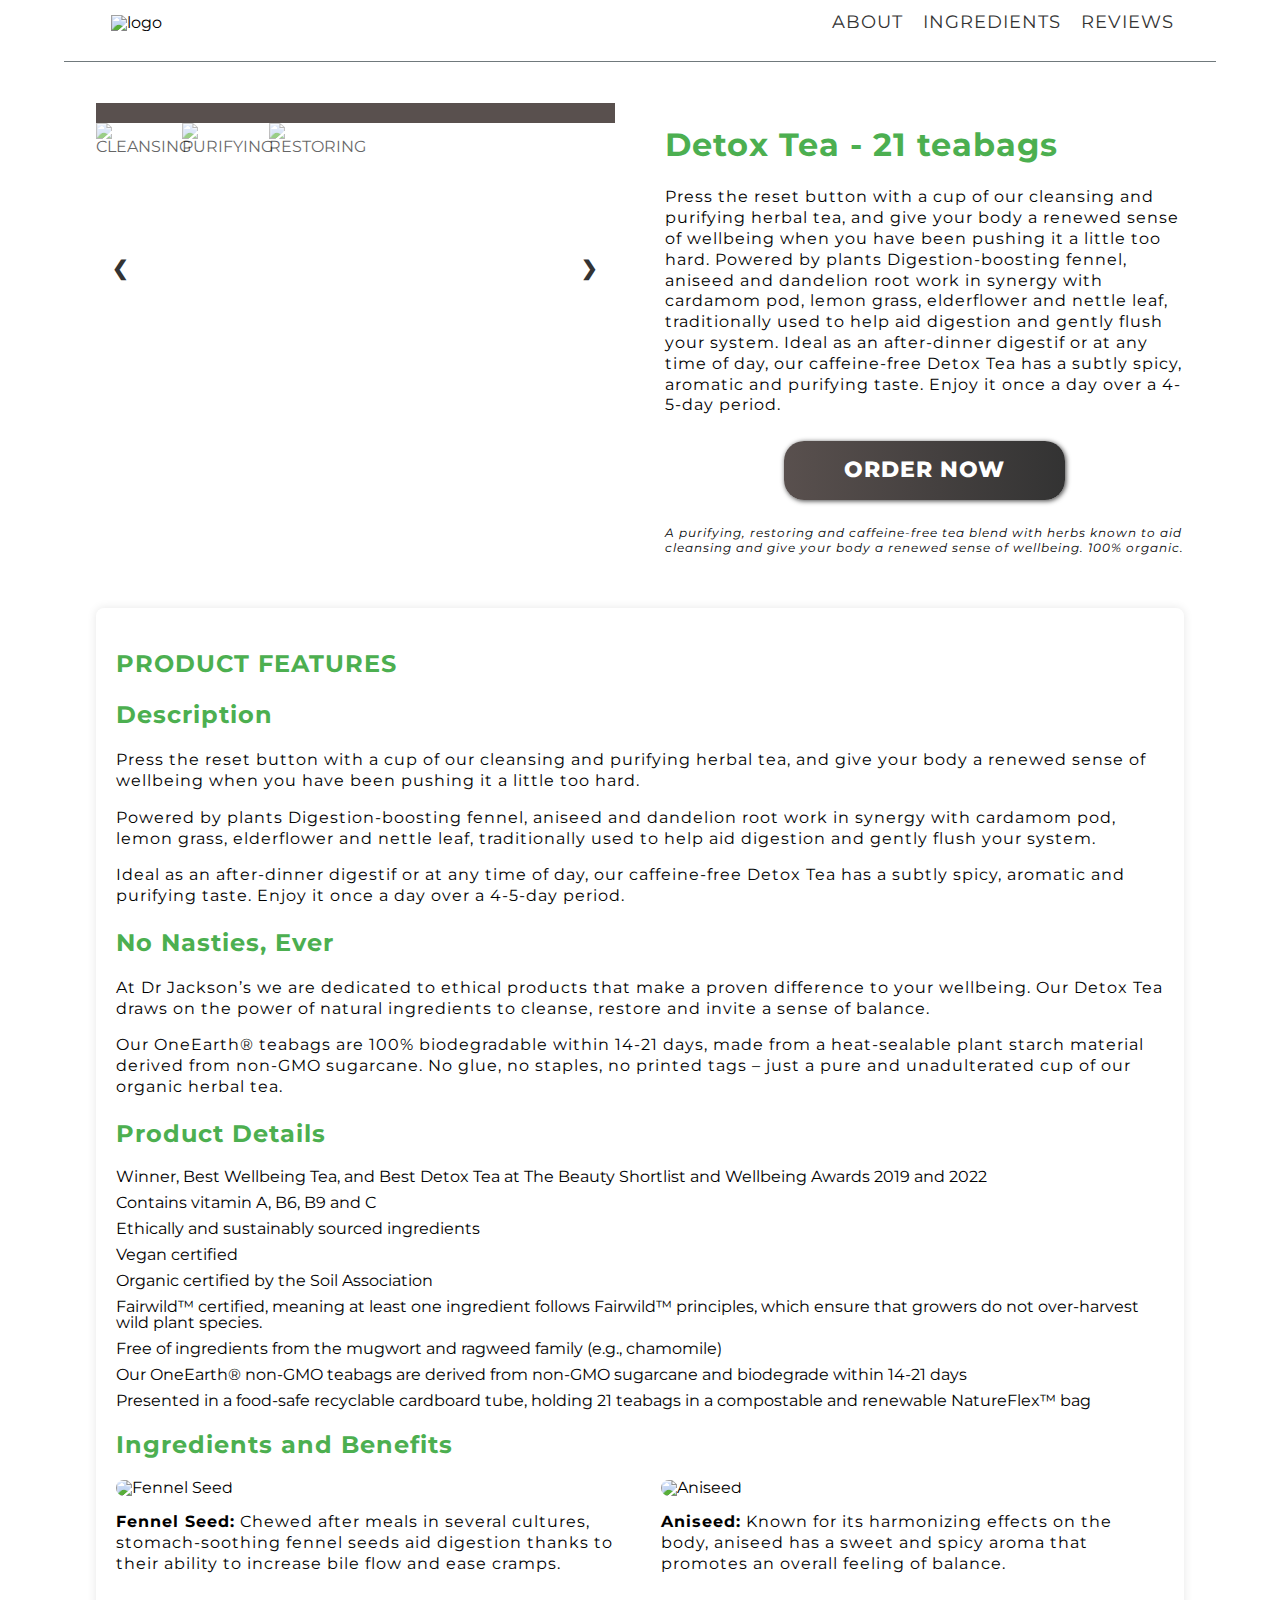
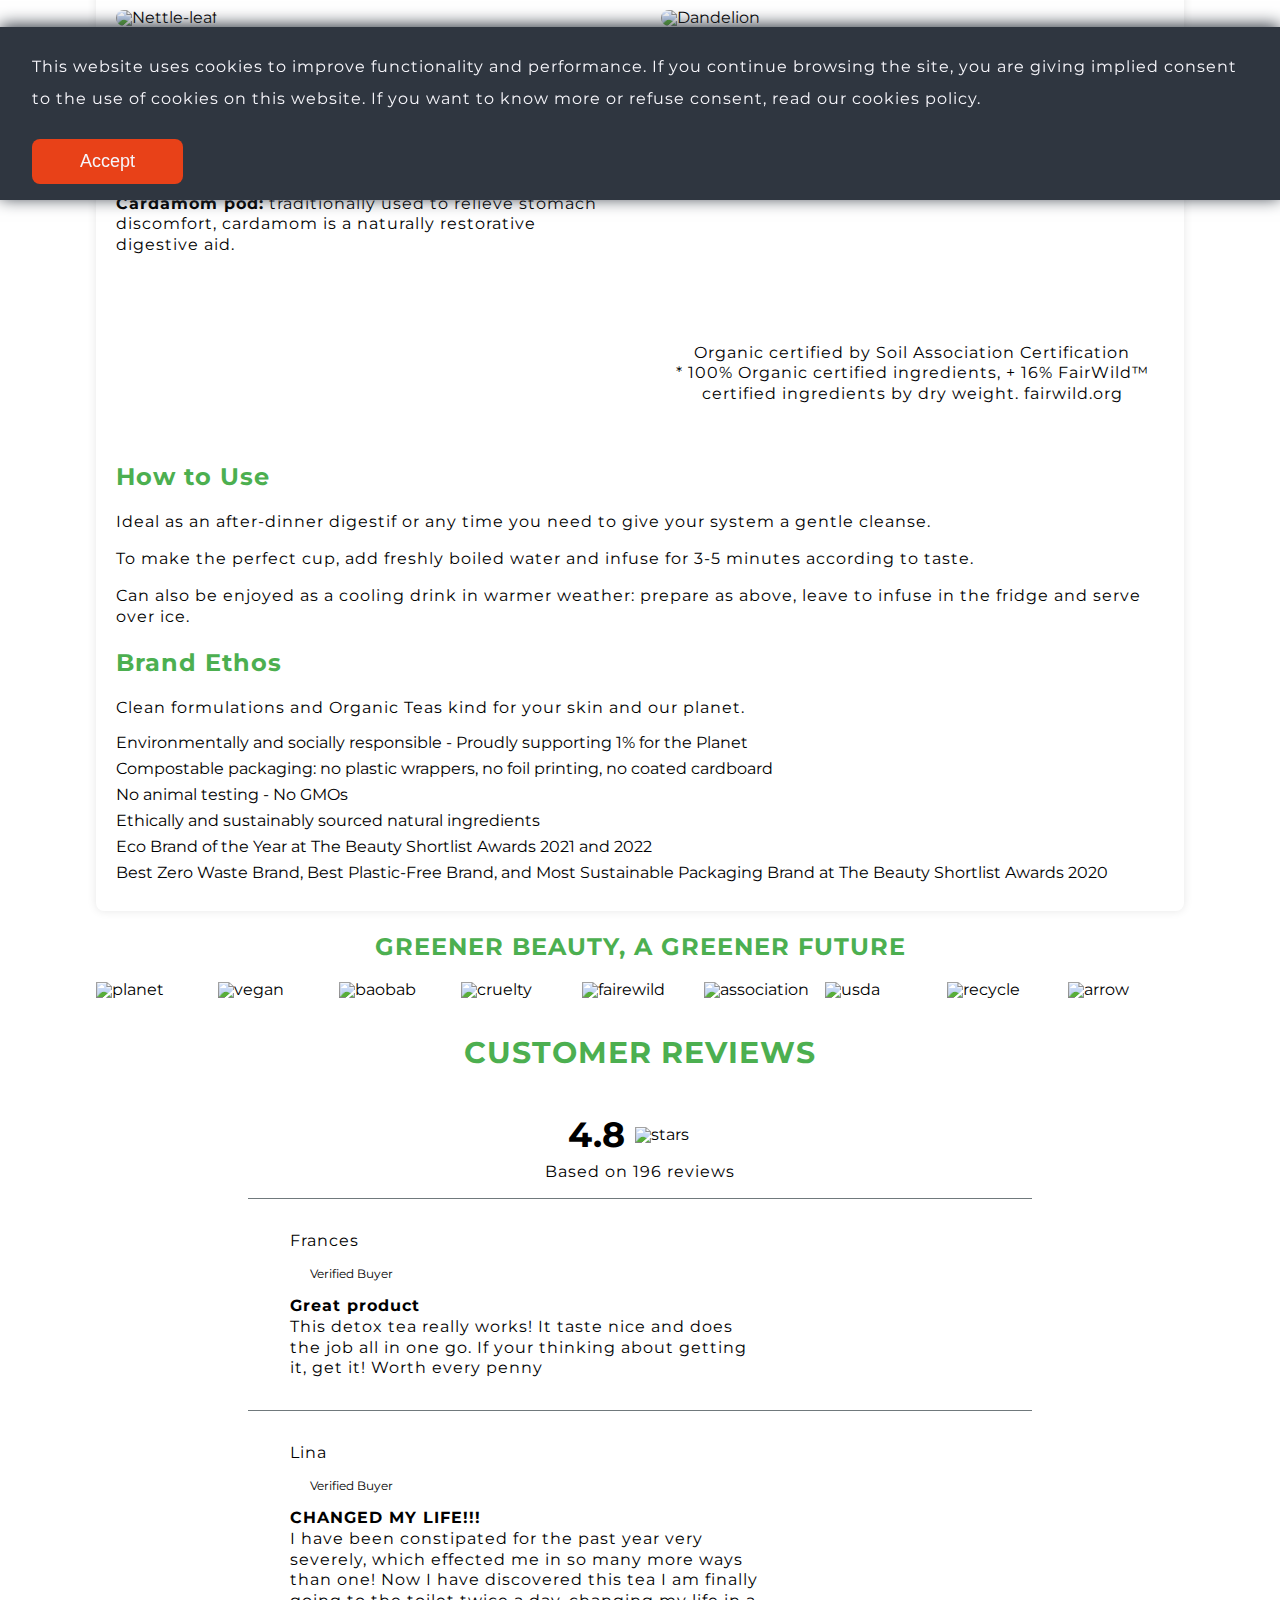
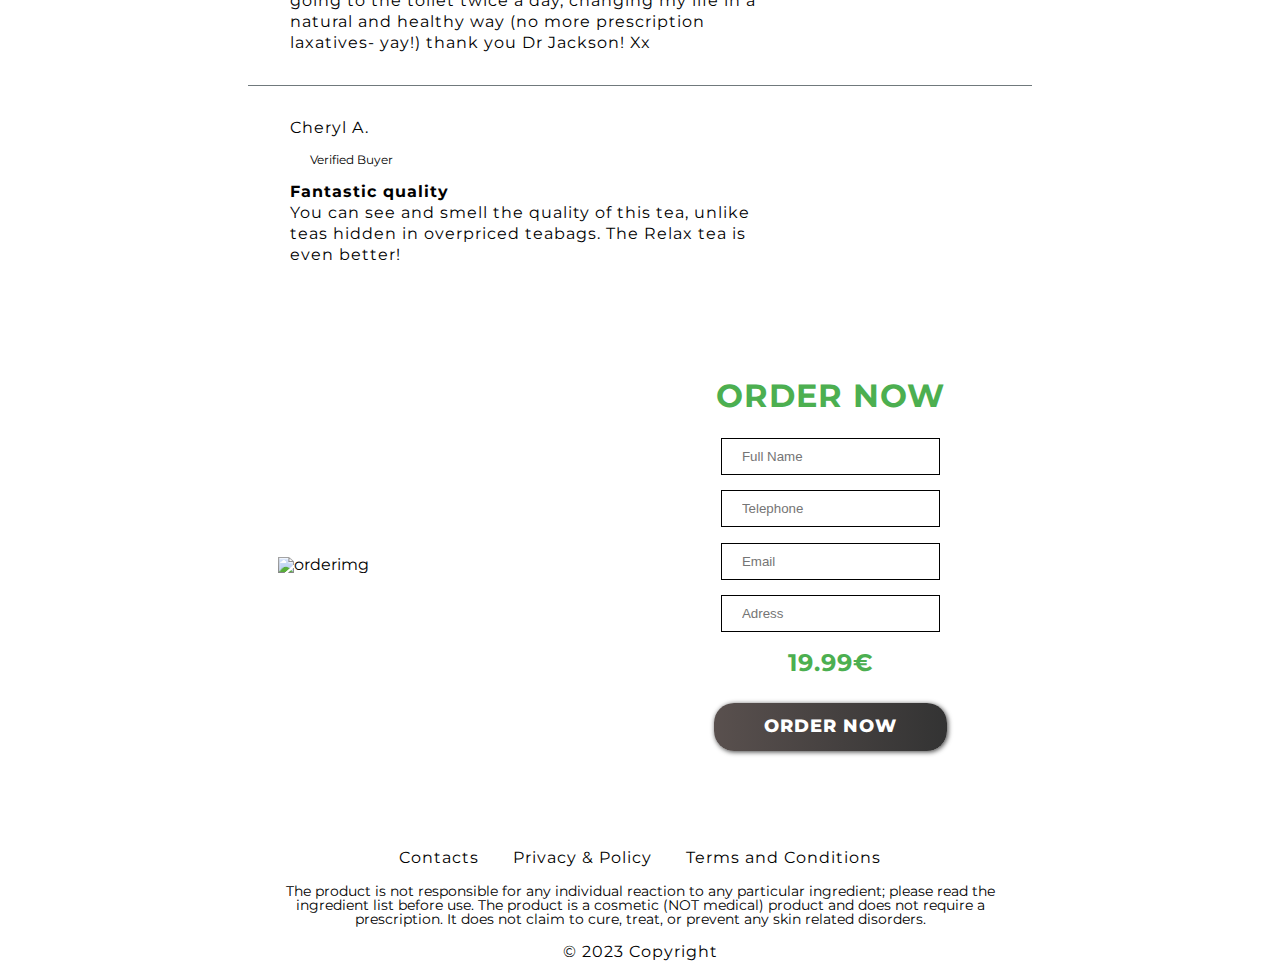
==== index.html @ a3a7d390 "Detox Tea - DR Jackson cover" ====
<!DOCTYPE html>
<html lang="en">

<head>
    <meta charset="UTF-8">
    <meta http-equiv="X-UA-Compatible" content="IE=edge">
    <meta name="viewport" content="width=device-width, initial-scale=1.0">
    <meta name="description" content="Detox Tea - 21 teabags">
    <meta name="keywords" content="weight loss,
    lose belly fat,
    burn belly fat,
    burn belly fat woman,
    lose weight fast,
    lose weight quickly,
    lose weight fast,
    how to lose weight fast,
    lose weight quickly">
    <title>Detox Tea</title>
    <link rel="stylesheet" href="./css/reset.css">
    <link rel="stylesheet" href="./css/cookies.css">
    <link rel="stylesheet" href="./css/style.css">
    <!-- metrica!!!!!!! -->



</head>

<body>
    <div class="cookie-container">

        <p>This website uses cookies to improve functionality and performance. If you continue browsing the site, you
            are giving implied consent to the use of cookies on this website. If you want to know more or refuse
            consent, read our <a href="https://lesthe.com/covers-storage/cover/additional-links/EN/privacy-policy.html"
                target="_blank">cookies policy</a>.
        </p>
        <button class="cookie-btn">Accept</button>

    </div>

    <header>
        <div class="header-row">
            <div class="logo">
                <img src="./css/logo.avif" alt="logo">
            </div>
            <ul>
                <li><a href="index.html#product-features">About</a></li>
                <li><a href="index.html#benefits">Ingredients</a></li>
                <li><a href="index.html#testimonials">Reviews</a></li>
            </ul>
        </div>
        <hr>
    </header>


    <section class="container">
        <div class="hero">
            <div class="hero-container">

                <!-- Full-width images with number text -->
                <div class="mySlides">
                    <div class="numbertext">1 / 3</div>
                    <img src="./css/Detox.webp" style="width:100%">
                </div>

                <div class="mySlides">
                    <div class="numbertext">2 / 3</div>
                    <img src="./css/Detox1.webp" style="width:100%">
                </div>

                <div class="mySlides">
                    <div class="numbertext">3 / 3</div>
                    <img src="./css/Detox-Tea.webp" style="width:100%">
                </div>

                <!-- Next and previous buttons -->
                <a class="prev" onclick="plusSlides(-1)">&#10094;</a>
                <a class="next" onclick="plusSlides(1)">&#10095;</a>

                <!-- Image text -->
                <div class="caption-container">
                    <p id="caption"></p>
                </div>

                <!-- Thumbnail images -->
                <div class="row">
                    <div class="column">
                        <img class="demo cursor" src="./css/Detox.webp"
                            style="width:100%" onclick="currentSlide(1)" alt="CLEANSING">
                    </div>
                    <div class="column">
                        <img class="demo cursor" src="./css/Detox1.webp"
                            style="width:100%" onclick="currentSlide(2)" alt="PURIFYING">
                    </div>
                    <div class="column">
                        <img class="demo cursor" src="./css/Detox-Tea.webp"
                            style="width:100%" onclick="currentSlide(3)" alt="RESTORING">
                    </div>
                </div>
            </div>

            <div class="hero-text">
                <h1>Detox Tea - 21 teabags
                </h1>
                <p>Press the reset button with a cup of our cleansing and purifying herbal tea, and give your body a
                    renewed sense of wellbeing when you have been pushing it a little too hard. Powered by plants
                    Digestion-boosting fennel, aniseed and dandelion root work in synergy with cardamom pod, lemon
                    grass, elderflower and nettle leaf, traditionally used to help aid digestion and gently flush your
                    system. Ideal as an after-dinner digestif or at any time of day, our caffeine-free Detox Tea has a
                    subtly spicy, aromatic and purifying taste. Enjoy it once a day over a 4-5-day period.
                </p>
                <div class="order-btn">
                    <a href="index.html#order">
                        <i class="fas fa-shopping-cart"></i> ORDER NOW
                    </a>
                </div>
                <p style="font-size: 12px; font-style: italic;">A purifying, restoring and caffeine-free tea blend with
                    herbs known to aid cleansing and give your
                    body a renewed sense of wellbeing. 100% organic.</p>
            </div>
        </div>

        <div class="product-features" id="product-features">
            <h2>PRODUCT FEATURES</h2>

            <div class="description">
                <h2>Description</h2>
                <p>Press the reset button with a cup of our cleansing and purifying herbal tea, and give your body a
                    renewed sense of wellbeing when you have been pushing it a little too hard.</p>
                <p>Powered by plants Digestion-boosting fennel, aniseed and dandelion root work in synergy with cardamom
                    pod, lemon grass, elderflower and nettle leaf, traditionally used to help aid digestion and gently
                    flush your system.</p>
                <p>Ideal as an after-dinner digestif or at any time of day, our caffeine-free Detox Tea has a subtly
                    spicy, aromatic and purifying taste. Enjoy it once a day over a 4-5-day period.</p>

                <h2>No Nasties, Ever</h2>
                <p>At Dr Jackson’s we are dedicated to ethical products that make a proven difference to your wellbeing.
                    Our Detox Tea draws on the power of natural ingredients to cleanse, restore and invite a sense of
                    balance.</p>
                <p>Our OneEarth® teabags are 100% biodegradable within 14-21 days, made from a heat-sealable plant
                    starch material derived from non-GMO sugarcane. No glue, no staples, no printed tags – just a pure
                    and unadulterated cup of our organic herbal tea.</p>
            </div>

            <div class="details">
                <h2>Product Details</h2>
                <ul>
                    <li>Winner, Best Wellbeing Tea, and Best Detox Tea at The Beauty Shortlist and Wellbeing Awards 2019
                        and 2022</li>
                    <li>Contains vitamin A, B6, B9 and C</li>
                    <li>Ethically and sustainably sourced ingredients</li>
                    <li>Vegan certified</li>
                    <li>Organic certified by the Soil Association</li>
                    <li>Fairwild™ certified, meaning at least one ingredient follows Fairwild™ principles, which ensure
                        that growers do not over-harvest wild plant species.</li>
                    <li>Free of ingredients from the mugwort and ragweed family (e.g., chamomile)</li>
                    <li>Our OneEarth® non-GMO teabags are derived from non-GMO sugarcane and biodegrade within 14-21
                        days</li>
                    <li>Presented in a food-safe recyclable cardboard tube, holding 21 teabags in a compostable and
                        renewable NatureFlex™ bag</li>
                </ul>
            </div>

            <div class="benefits" id="benefits">
                <h2>Ingredients and Benefits</h2>
                <div class="ingredients">
                    <div class="ingredient">
                        <img src="./css/fennel.cms" alt="Fennel Seed">
                        <p><b>Fennel Seed:</b> Chewed after meals in several cultures, stomach-soothing fennel seeds aid
                            digestion thanks to their ability to increase bile flow and ease cramps.</p>
                    </div>
                    <div class="ingredient">
                        <img src="./css/aniseed.jpg" alt="Aniseed"
                            class="aniseed">
                        <p><b>Aniseed:</b> Known for its harmonizing effects on the body, aniseed has a sweet and spicy
                            aroma
                            that promotes an overall feeling of balance.</p>
                    </div>

                    <div class="ingredient">
                        <img src="./css/nettle.jpeg" alt="Nettle-leaf">
                        <p><b>Nettle leaf:</b> often used to fight inflammation and reduce pain, nettle leaf is a
                            natural
                            diuretic that helps improve digestion.</p>
                    </div>
                    <div class="ingredient">
                        <img src="./css/dendelion.avif" alt="Dandelion">
                        <p><b>Dandelion root:</b> a traditional remedy for stomach and liver conditions,
                            anti-inflammatory
                            dandelion root helps to reduce stress on the liver, supports kidney function, and can also
                            relieve mild constipation.</p>
                    </div>

                    <div class="ingredient">
                        <img src="./css/cardamom.webp" alt="Cardamom">
                        <p><b>Cardamom pod:</b> traditionally used to relieve stomach discomfort, cardamom is a
                            naturally
                            restorative digestive aid.</p>
                    </div>

                    <div class="ingredient">
                        <p class="ingredient-text">Organic certified by Soil Association Certification
                            <br> * 100% Organic certified ingredients, + 16% FairWild™ certified ingredients by dry
                            weight. fairwild.org</p>
                    </div>
                </div>
            </div>

            <div class="how-to-use">
                <h2>How to Use</h2>
                <p>Ideal as an after-dinner digestif or any time you need to give your system a gentle cleanse.</p>
                <p>To make the perfect cup, add freshly boiled water and infuse for 3-5 minutes according to taste.</p>
                <p>Can also be enjoyed as a cooling drink in warmer weather: prepare as above, leave to infuse in the
                    fridge and serve over ice.</p>

                <h2>Brand Ethos</h2>
                <p>Clean formulations and Organic Teas kind for your skin and our planet.</p>
                <ul>
                    <li>Environmentally and socially responsible - Proudly supporting 1% for the Planet</li>
                    <li>Compostable packaging: no plastic wrappers, no foil printing, no coated cardboard</li>
                    <li>No animal testing - No GMOs</li>
                    <li>Ethically and sustainably sourced natural ingredients</li>
                    <li>Eco Brand of the Year at The Beauty Shortlist Awards 2021 and 2022</li>
                    <li>Best Zero Waste Brand, Best Plastic-Free Brand, and Most Sustainable Packaging Brand at The
                        Beauty Shortlist Awards 2020</li>
                </ul>
            </div>

        </div>


        <div class="future-container">
            <h2>GREENER BEAUTY, A GREENER FUTURE</h2>
            <div class="future-container-img">
                <img src="./css/1_for_the_planet_180x.avif" alt="planet">
                <img src="./css/vegan_180x.avif" alt="vegan">
                <img src="./css/baobab-foundation-icon_180x.avif"
                    alt="baobab">
                <img src="./css/cruelty_free_180x.avif" alt="cruelty">
                <img src="./css/fairewild-cion_180x.avif" alt="fairewild">
                <img src="./css/soil_association_180x.avif" alt="association">
                <img src="./css/usda_organic_180x.avif" alt="usda">
                <img src="./css/recycle_180x.webp" alt="recycle">
                <img src="./css/arrow_logo_180x.avif" alt="arrow">
            </div>
        </div>



        <div id="testimonials" class="testimonials">
            <h1>CUSTOMER REVIEWS </h1>
            <div class="testimonials-reviews">
                <span>4.8</span>
                <img src="https://lesthe.com/cdn/uthin/covers_assets/w2312-s-1-yogi-tea/images/STARS.webp" alt="stars">
            </div>
            <p class="based"> Based on 196 reviews</p>

            <div class="review">
                <hr>
                <div class="author">
                    <img src="./css/cover_4.png" alt="">
                    <div class="customers_review_grid">
                        <div>
                            <p class="name">Frances</p>
                            <span class="verified"><img
                                    src="https://lesthe.com/cdn/uthin/covers_assets/w2312-s-1-yogi-tea/images/verified.svg"
                                    alt="">Verified Buyer</span>
                        </div>

                        <div class="review_content">

                            <p><b>Great product
                                </b>
                                <br>
                                This detox tea really works! It taste nice and does the job all in one go. If your
                                thinking about getting it, get it! Worth every penny
                            </p>
                        </div>
                    </div>
                </div>
            </div>

            <div class="review">
                <hr>
                <div class="author">
                    <img src="./css/cover_2.png" alt="">
                    <div class="customers_review_grid">
                        <div>
                            <p class="name">Lina</p>
                            <span class="verified"><img
                                    src="https://lesthe.com/cdn/uthin/covers_assets/w2312-s-1-yogi-tea/images/verified.svg"
                                    alt="">
                                Verified Buyer</span>
                        </div>

                        <div class="review_content">
                            <p><b>CHANGED MY LIFE!!!
                                </b> <br>I have been constipated for the past year very severely, which effected me in
                                so many more ways than one! Now I have discovered this tea I am finally going to the
                                toilet twice a day, changing my life in a natural and healthy way (no more prescription
                                laxatives- yay!) thank you Dr Jackson! Xx
                            </p>
                        </div>
                    </div>
                </div>
            </div>

            <div class="review">
                <hr>
                <div class="author">
                    <img src="./css/cover_3.png" alt="">
                    <div class="customers_review_grid">
                        <div>
                            <p class="name">Cheryl A.</p>
                            <span class="verified"><img
                                    src="https://lesthe.com/cdn/uthin/covers_assets/w2312-s-1-yogi-tea/images/verified.svg"
                                    alt="">
                                Verified Buyer</span>
                        </div>
                        <div class="review_content">
                            <p><b>Fantastic quality

                                </b>
                                <br>
                                You can see and smell the quality of this tea, unlike teas hidden in overpriced teabags.
                                The Relax tea is even better!

                            </p>
                        </div>
                    </div>
                </div>
            </div>
        </div>

        <div class="order" id="order">
            <div class="forma">
                <div class="img-order">
                    <img src="./css/Detox.webp" alt="orderimg" />
                </div>
                <form action="./additional-links/thank-you.php">
                    <h1>ORDER NOW</h1>

                    <div class="pole">
                        <input type="text" placeholder="Full Name" required />
                    </div>
                    <div class="pole">
                        <input type="number" placeholder="Telephone" required />
                    </div>
                    <div class="pole">
                        <input type="email" placeholder="Email" required />
                    </div>
                    <div class="pole">
                        <input type="text" placeholder="Adress" required />
                    </div>
                    <div class="price">
                        <h2>19.99€</h2>

                        <div class="order-btn">
                            <a href="index.html#order">ORDER NOW</a>
                        </div>
                    </div>
                </form>
            </div>
        </div>


        <footer>
            <div class="links">
                <a href="./additional-links/contacts.html">Contacts</a>
                <a href="https://lesthe.com/covers-storage/cover/additional-links/EN/privacy-policy.html">Privacy &
                    Policy</a>
                <a href="https://lesthe.com/covers-storage/cover/additional-links/EN/terms.html">Terms and
                    Conditions</a>
            </div>

            <p class="disclaimer">
                The product is not responsible for any individual reaction to any particular ingredient; please read
                the
                ingredient list before use. The product is a cosmetic (NOT medical) product and does not require a
                prescription. It does not claim to cure, treat, or prevent any skin related disorders.</p>

            <p>© 2023 Copyright</p>
        </footer>
    </section>

    <script src="./css/cookies.js"></script>
    <script src="./css/slideshow.js"></script>
    <script src='/cdn/js/fa_events.js'></script>
    <script>
        fa_get_data('PageViewCover');
    </script>

</body>

</html>
---- css/cookies.css ----
.cookie-container p {
    margin: 24px 0;
    line-height: 2;
  }
  
  .cookie-container .wrapper {
    padding: 32px;
  }
  
  .cookie-container {
    position: fixed;
    bottom: -100%;
    left: 0;
    right: 0;
    background: #2f3640;
    color: #f6f5fa;
    padding: 0 32px;
    box-shadow: 0 -2px 16px #2f3640;
  
    transition: 400ms;
  }
  
  .cookie-container.active {
    bottom: 0;
  }
  
  .cookie-container a {
    color: #f6f5fa;
  }
  
  /* .cookie-container p {
      text-align: center;
  } */
  
  .cookie-btn {
    background: #e84118;
    border: 0;
    color: #f6f5fa;
    padding: 12px 48px;
    /* margin: 0 500px; */
    font-size: 18px;
    margin-bottom: 16px;
    border-radius: 8px;
    cursor: pointer;
  }
---- css/style.css ----
@import url('https://fonts.googleapis.com/css2?family=Montserrat:ital,wght@0,100;0,200;0,300;0,400;0,500;0,600;0,700;0,800;0,900;1,100;1,200;1,300;1,400;1,500;1,600;1,700;1,800;1,900&display=swap');

html {
    scroll-behavior: smooth;
}

body {
    font-family: 'Montserrat', sans-serif;

}

img {
    width: 100%;
}

p,
h1,
h2,
h3,
a {
    line-height: 1.3;
    letter-spacing: 1px;
}


.container {
    width: 65%;
    margin: auto;
}


header {
    background-color: #fff;
}

header ul li a {
    color: #333;
    text-transform: uppercase;
}

.header-row {
    display: flex;
    width: 75%;
    margin: auto;
    flex-direction: row;
    justify-content: space-between;
}

header ul {
    display: flex;
    flex-direction: row;
    align-items: center;
    justify-content: space-around;
}

header ul li {
    margin: 10px;
    font-size: 18px;
}

div.logo {
    margin: 15px;
    width: 20%;
}

/* Hero */

.hero {
    display: grid;
    grid-template-columns: 1fr 1fr;
    gap: 50px;
    margin: 40px auto;
}

.hero-container {
    position: relative;
}

/* Hide the images by default */
.mySlides {
    display: none;
}

/* Add a pointer when hovering over the thumbnail images */
.cursor {
    cursor: pointer;
}

/* Next & previous buttons */
.prev,
.next {
    cursor: pointer;
    position: absolute;
    top: 40%;
    width: auto;
    padding: 16px;
    margin-top: -50px;
    color: #333;
    font-weight: bold;
    font-size: 20px;
    border-radius: 0 3px 3px 0;
    user-select: none;
    -webkit-user-select: none;
}

/* Position the "next button" to the right */
.next {
    right: 0;
    border-radius: 3px 0 0 3px;
}

/* On hover, add a black background color with a little bit see-through */
.prev:hover,
.next:hover {
    background-color: #59504e;
}

/* Number text (1/3 etc) */
.numbertext {
    color: #f2f2f2;
    font-size: 12px;
    padding: 8px 12px;
    position: absolute;
    top: 0;
}

/* Container for image text */
.caption-container {
    text-align: center;
    background-color: #59504e;
    padding: 2px 16px;
    color: white;
}

.row:after {
    content: "";
    display: table;
    clear: both;
}

.column {
    float: left;
    width: 16.66%;
}

.demo {
    opacity: 0.6;
}

.active,
.demo:hover {
    opacity: 1;
}

.hero-text {
    margin: auto;
}

.hero-img {
    width: 80%;
    margin: auto;
}

.order-btn {
    margin: 25px auto;
    display: flex;
    align-items: center;
    justify-content: center;
}

.order-btn a {
    font-size: 22px;
    font-weight: 800;
    background-color: #59504e;
    color: white;
    padding: 15px 60px;
    box-shadow: 1px 1px 5px 0px rgba(0, 0, 0, 0.75);
}

.order-btn a {
    border-radius: 20px;
    background: linear-gradient(to right, #59504e, #333);
}

.order-btn a:hover {
    background-color: rgba(30, 48, 19, 0.841);
}

/* PRODUCT FEATURES */

.product-features {
    margin: 20px auto;
    padding: 20px;
    background-color: #fff;
    box-shadow: 0 0 10px rgba(0, 0, 0, 0.1);
    border-radius: 8px;
}

h1,
h2 {
    color: #4CAF50;
}

ul {
    list-style-type: none;
    padding: 0;
}

li {
    margin-bottom: 10px;
}


.ingredients {
    display: flex;
    flex-wrap: wrap;
    justify-content: space-between;
    margin-top: 20px;
}

.ingredient {
    flex: 0 0 48%;
    margin-bottom: 20px;
}

.ingredient img {
    border-radius: 8px;
}

.ingredient-text {
    text-align: center;
    margin-top: 36%;
}

.aniseed {
    width: 94%;
}

.how-to-use,
.brand-ethos {
    margin-top: 20px;
}

.brand-ethos p {
    margin-bottom: 10px;
}


.future-container-img {
    display: flex;
    justify-content: space-between;
}

.future-container-img img {
    width: 130px;
}

.future-container h2 {
    text-align: center;
}

/* Testimonials */

.testimonials {
    background-color: #fff;
}

.testimonials-reviews {
    display: flex;
    align-items: center;
    justify-content: center;
}

.testimonials-reviews span {
    font-size: 35px;
    font-weight: 700;
    margin: 10px;
}

.testimonials-reviews img {
    width: 8%;
}

.review_content p {
    width: 60%;
}

.testimonials p.based {
    text-align: center;
    margin: 0;
}

hr {
    width: 90%;
    border-top: 1.5px solid #70797c;
    margin: 15px auto;
}

.testimonials h1 {
    font-size: 30px;
    text-align: center;
    padding: 15px;
}

.review .author {
    display: grid;
    grid-template-columns: 60px 1fr;
    column-gap: 25px;
    margin-bottom: 10px;
}

.verified img {
    width: 15px;
    margin-right: 5px;
}

.verified {
    display: flex;
    align-items: center;
    font-size: 12px;
    margin-top: 8px;
}

.review {
    width: 80%;
    margin: auto;
}

.review_content p {
    width: 60%;
}

/* Order form */

div.forma {
    margin: 8vh auto;
    width: 70%;
    display: grid;
    grid-template-columns: 1fr 1fr;
}

div.forma div.img-order {
    width: 90%;
    margin: auto;
}

form h1 {
    text-align: center;
}

div.forma form {
    margin: auto;
}

div.forma form div.pole {
    margin: 1.7vh;
    text-align: center;
}

div.forma form div.pole input {
    padding: 10px 20px;
    border: 1px solid black;
}

div.price {
    display: flex;
    flex-direction: column;
    justify-content: center;
    align-items: center;
}

h2.all-h2 {
    text-align: center;
}

.price .order-btn a {
    font-size: 18px;
    padding: 12px 50px;

}

.price h2 {
    margin: 0;
}

/* footer */
footer div.links {
    text-align: center;
    margin: 15px;
}

footer a {
    margin: 15px;
    text-align: center;
    text-decoration: none;
    color: black;
}

footer p {
    text-align: center;
}

footer p.disclaimer {
    width: 70%;
    margin: 10px auto;
    letter-spacing: 0;
    line-height: 1;
    font-size: 14px;
}


.scores-img {
    margin: auto;
}

@media screen and (max-width: 1763px) {

    .future-container-img img {
        width: 105px;
    }

}

@media screen and (max-width: 1400px) {
    .container {
        width: 85%;
    }

    .header-row {
        display: flex;
        width: 85%;

    }

    .future-container-img img {
        width: 116px;
    }

}

@media screen and (max-width: 1200px) {
    div.forma {
        margin: 40px auto;
        width: 80%;
    }

    .order-btn a {
        font-size: 18px;
        color: white;
        padding: 13px 50px;
    }

    header ul li {
        margin: 10px;
        font-size: 16px;
    }

    div.logo {
        margin: 15px;
        width: 20%;
    }

    .future-container-img img {
        width: 95px;
    }


}


@media screen and (max-width: 994px) {

    div.forma form div.pole input {
        padding: 7px 12px;
    }

    div.forma div.img-order {
        width: 100%;
        margin: auto;
    }

    header ul li {
        margin: 7px;
        font-size: 14px;
    }

    .price .order-btn a {
        font-size: 16px;
        padding: 10px 34px;
    }

    p {
        line-height: 1.1;
        letter-spacing: 0.6px;
    }

    .future-container-img img {
        width: 78px;
    }

}

@media screen and (max-width: 768px) {
    .hero {
        display: block;
    }

    .header-row {
        display: flex;
        flex-direction: column;
        justify-content: center;
        align-items: center;
        text-align: center;
    }

    .div.logo {
        margin: auto;
    }

    header ul li {
        margin: 10px;
    }

    div.logo {
        margin: 15px;
        width: 37%;
    }

    .future-container-img img {
        width: 115px;
    }

    .future-container-img {
        display: grid;
        grid-template-columns: 1fr 1fr 1fr;
    }

    .testimonials-reviews img {
        width: 21%;
    }

    div.forma {
        display: block;

    }

    div.forma div.img-order {
        width: 75%;
        margin: auto;
    }

    div.forma {
        margin-top: 7px;
    }

}

@media screen and (max-width: 414px) {

    .header-row {
        display: flex;
        width: 95%;
    }

    header ul li {
        margin: 5px;
    }

    .hero-text p,
    .hero-text h1 {
        text-align: center;
    }

    .review-div {
        display: grid;
        grid-template-columns: 60px 1fr;

    }

    .column-div {
        display: block;
    }

    p {
        line-height: 1;
        letter-spacing: 0.3px;
    }

    .container {
        width: 95%;
    }

    div.forma div.img-order {
        width: 90%;
        margin: auto;
    }

    footer div.links {
        display: flex;
        flex-direction: column;
    }

    footer a {
        margin: 5px 0;
    }

    footer p.disclaimer {
        width: 95%;
    }

    .testimonials-reviews img {
        width: 40%;
    }

    .review_content p {
        width: 95%;
    }

    div.forma {
        margin: 40px auto;
        width: 90%;
    }
}
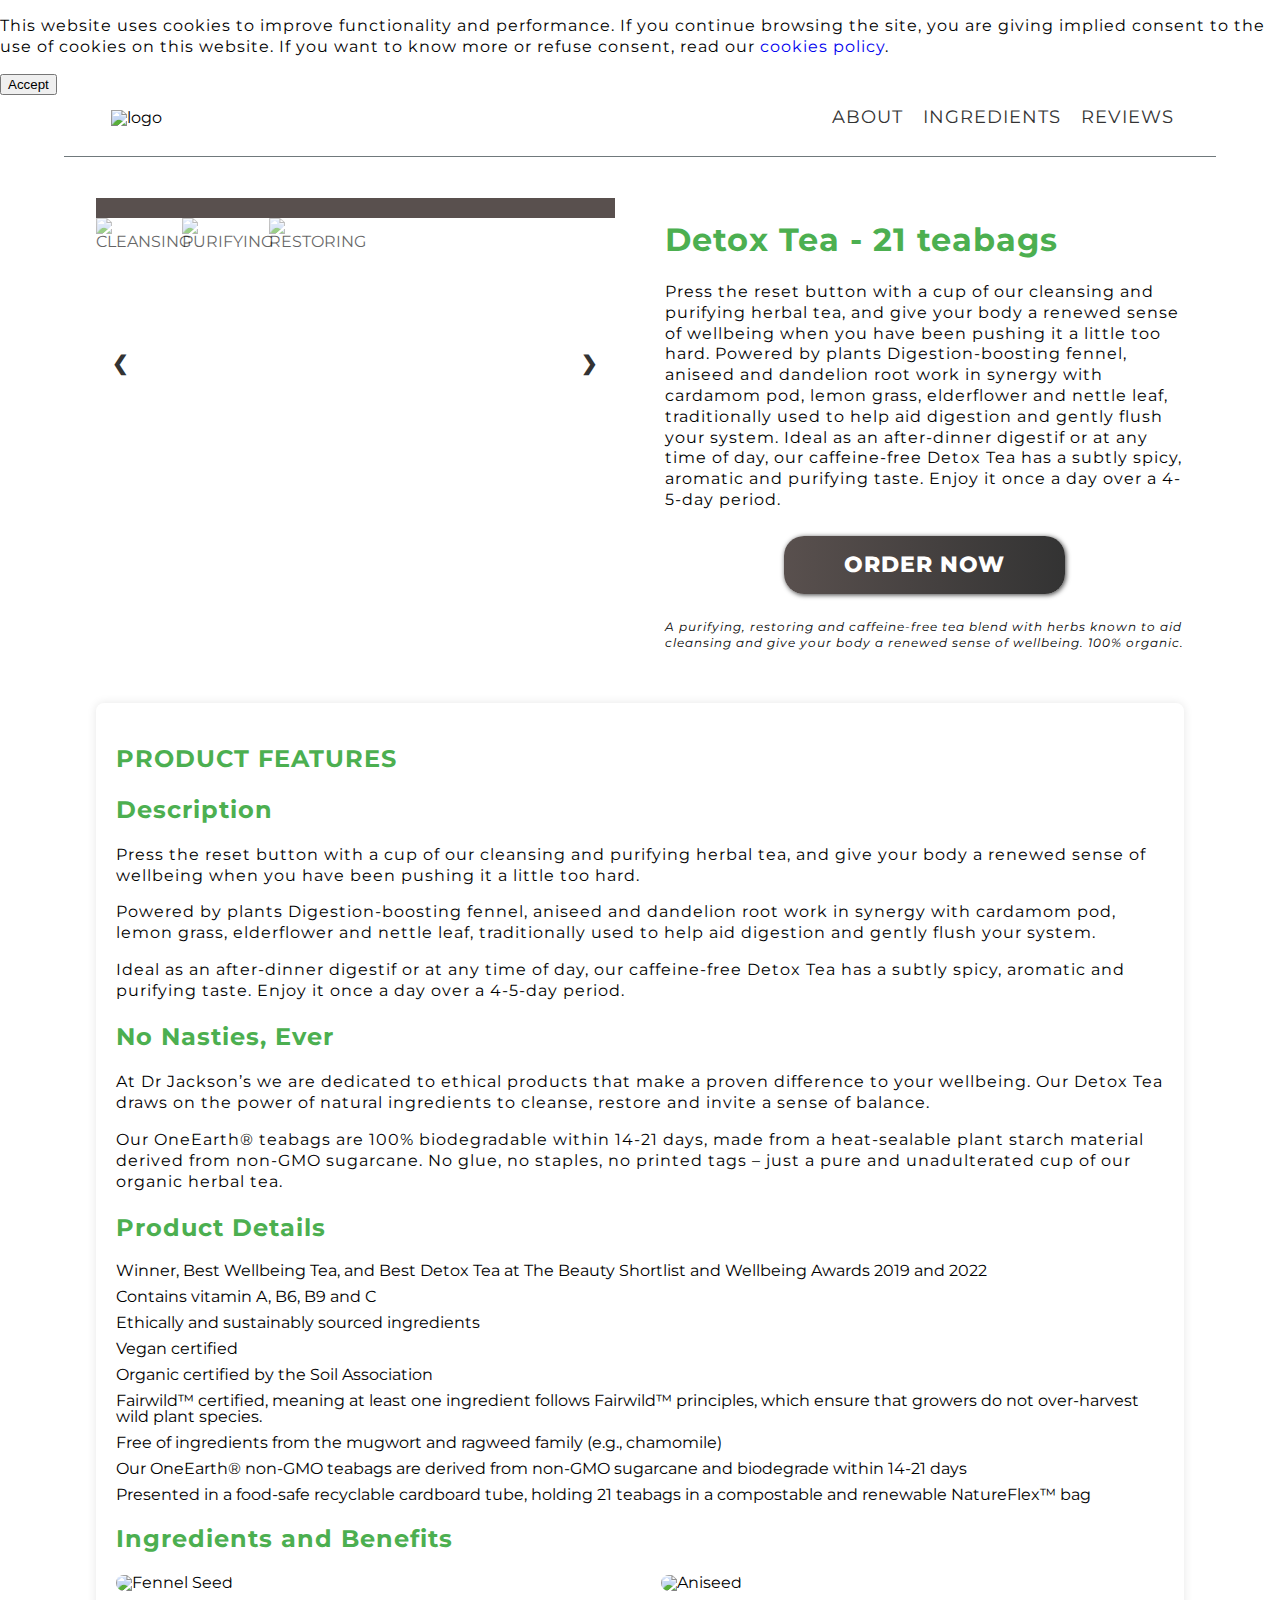
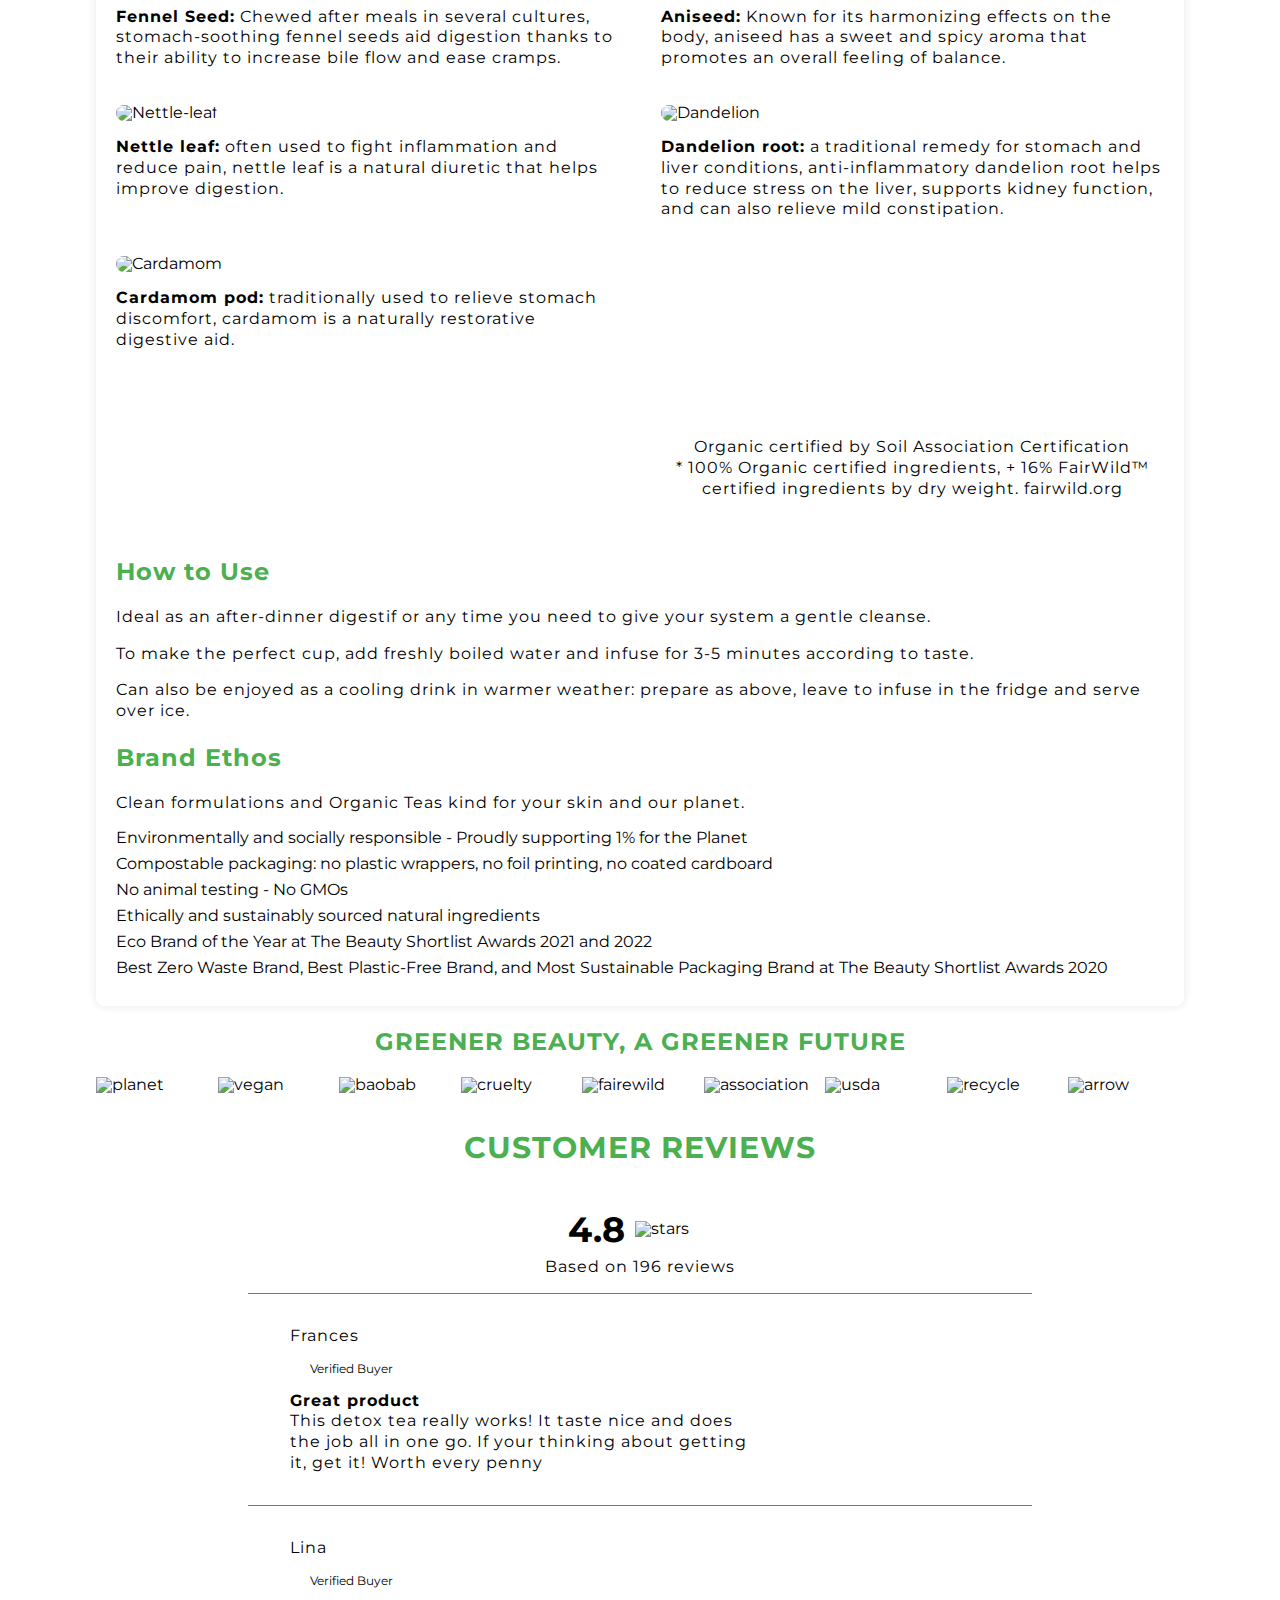
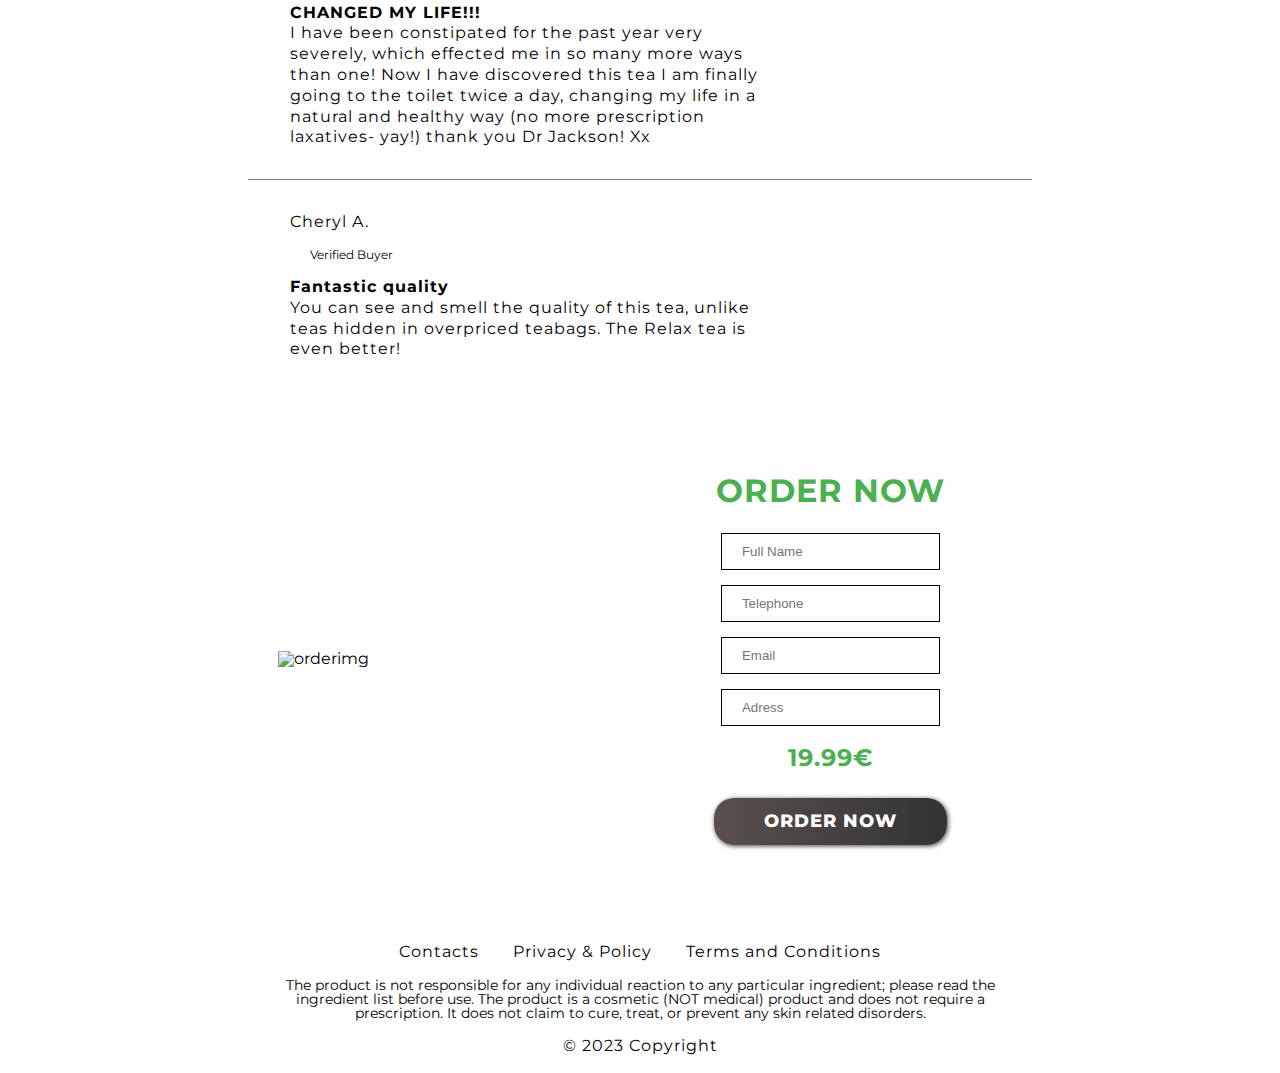
==== commit bfb25f05: "Update index.html" ====
--- a/index.html
+++ b/index.html
@@ -17,7 +17,7 @@
     lose weight quickly">
     <title>Detox Tea</title>
     <link rel="stylesheet" href="./css/reset.css">
-    <link rel="stylesheet" href="./css/cookies.css">
+    <link rel="stylesheet" href="./js/cookies.css">
     <link rel="stylesheet" href="./css/style.css">
     <!-- metrica!!!!!!! -->
 
@@ -391,4 +391,4 @@
 
 </body>
 
-</html>+</html>
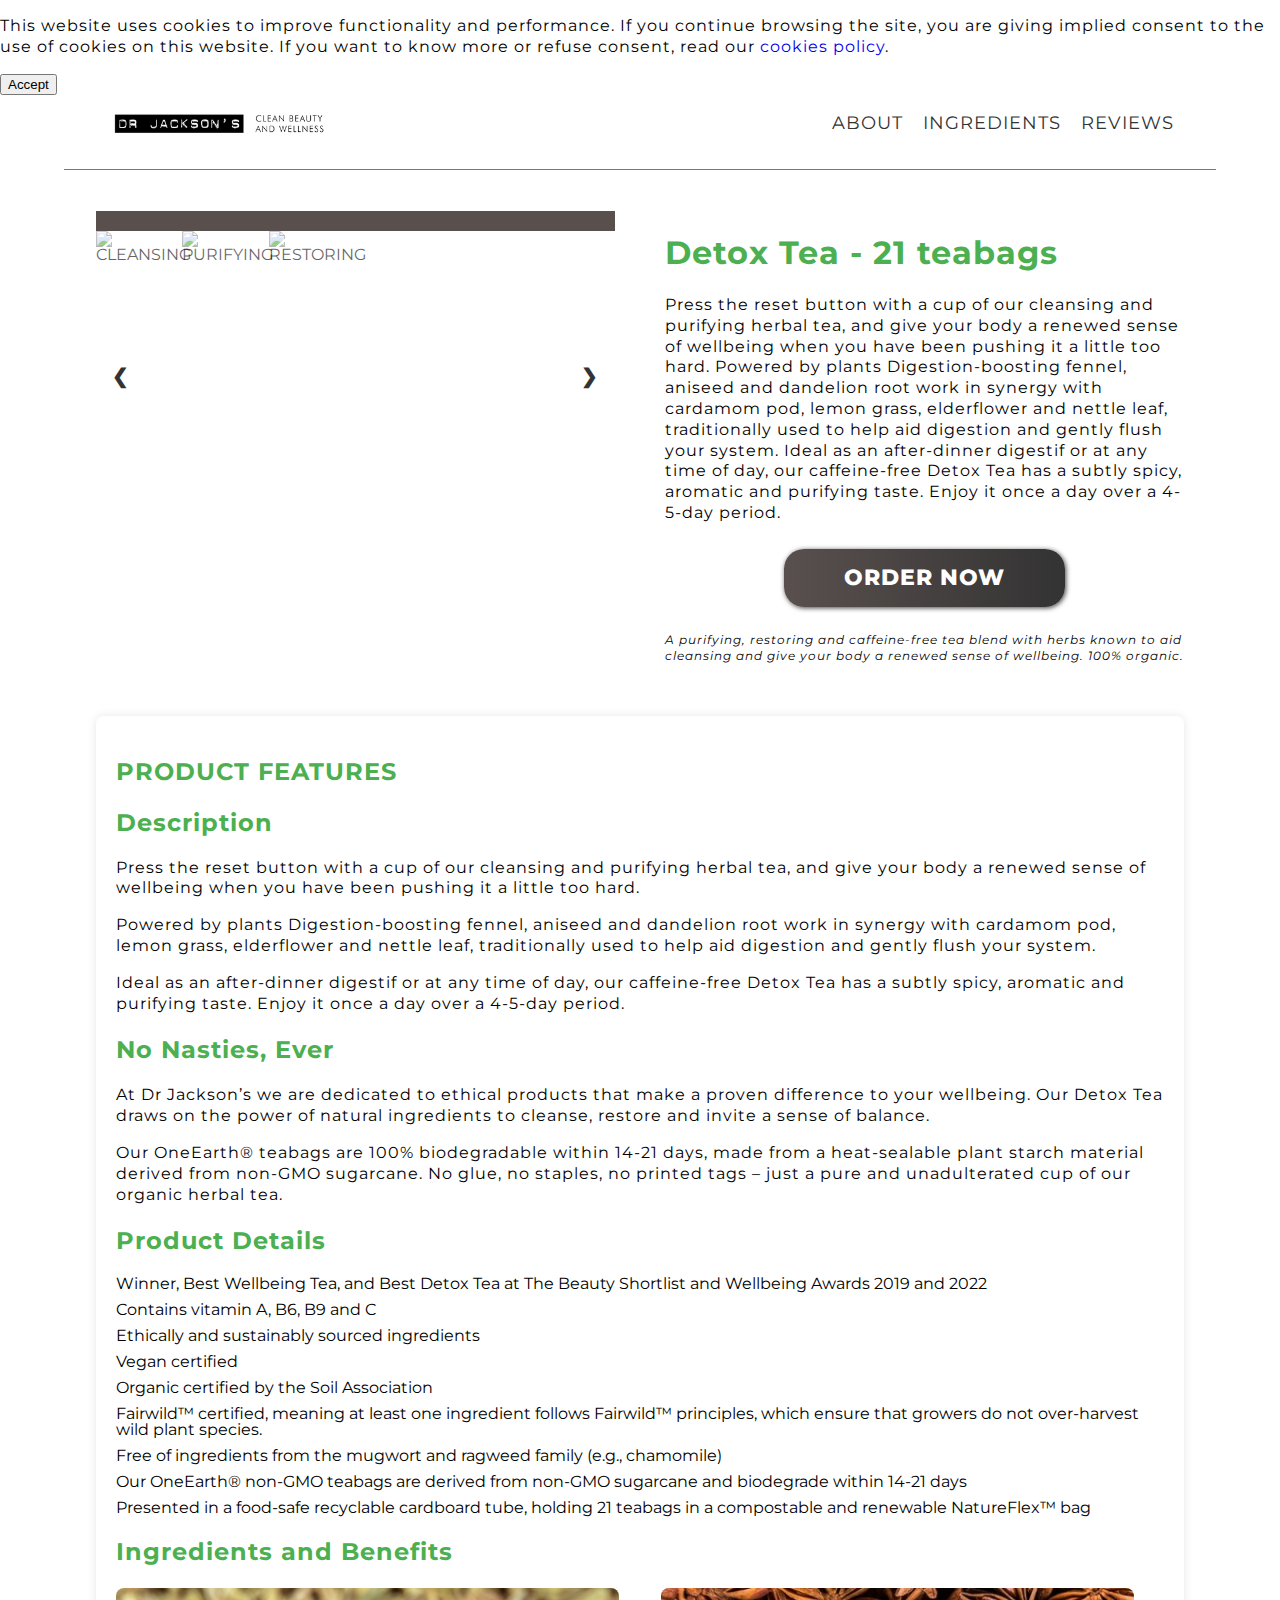
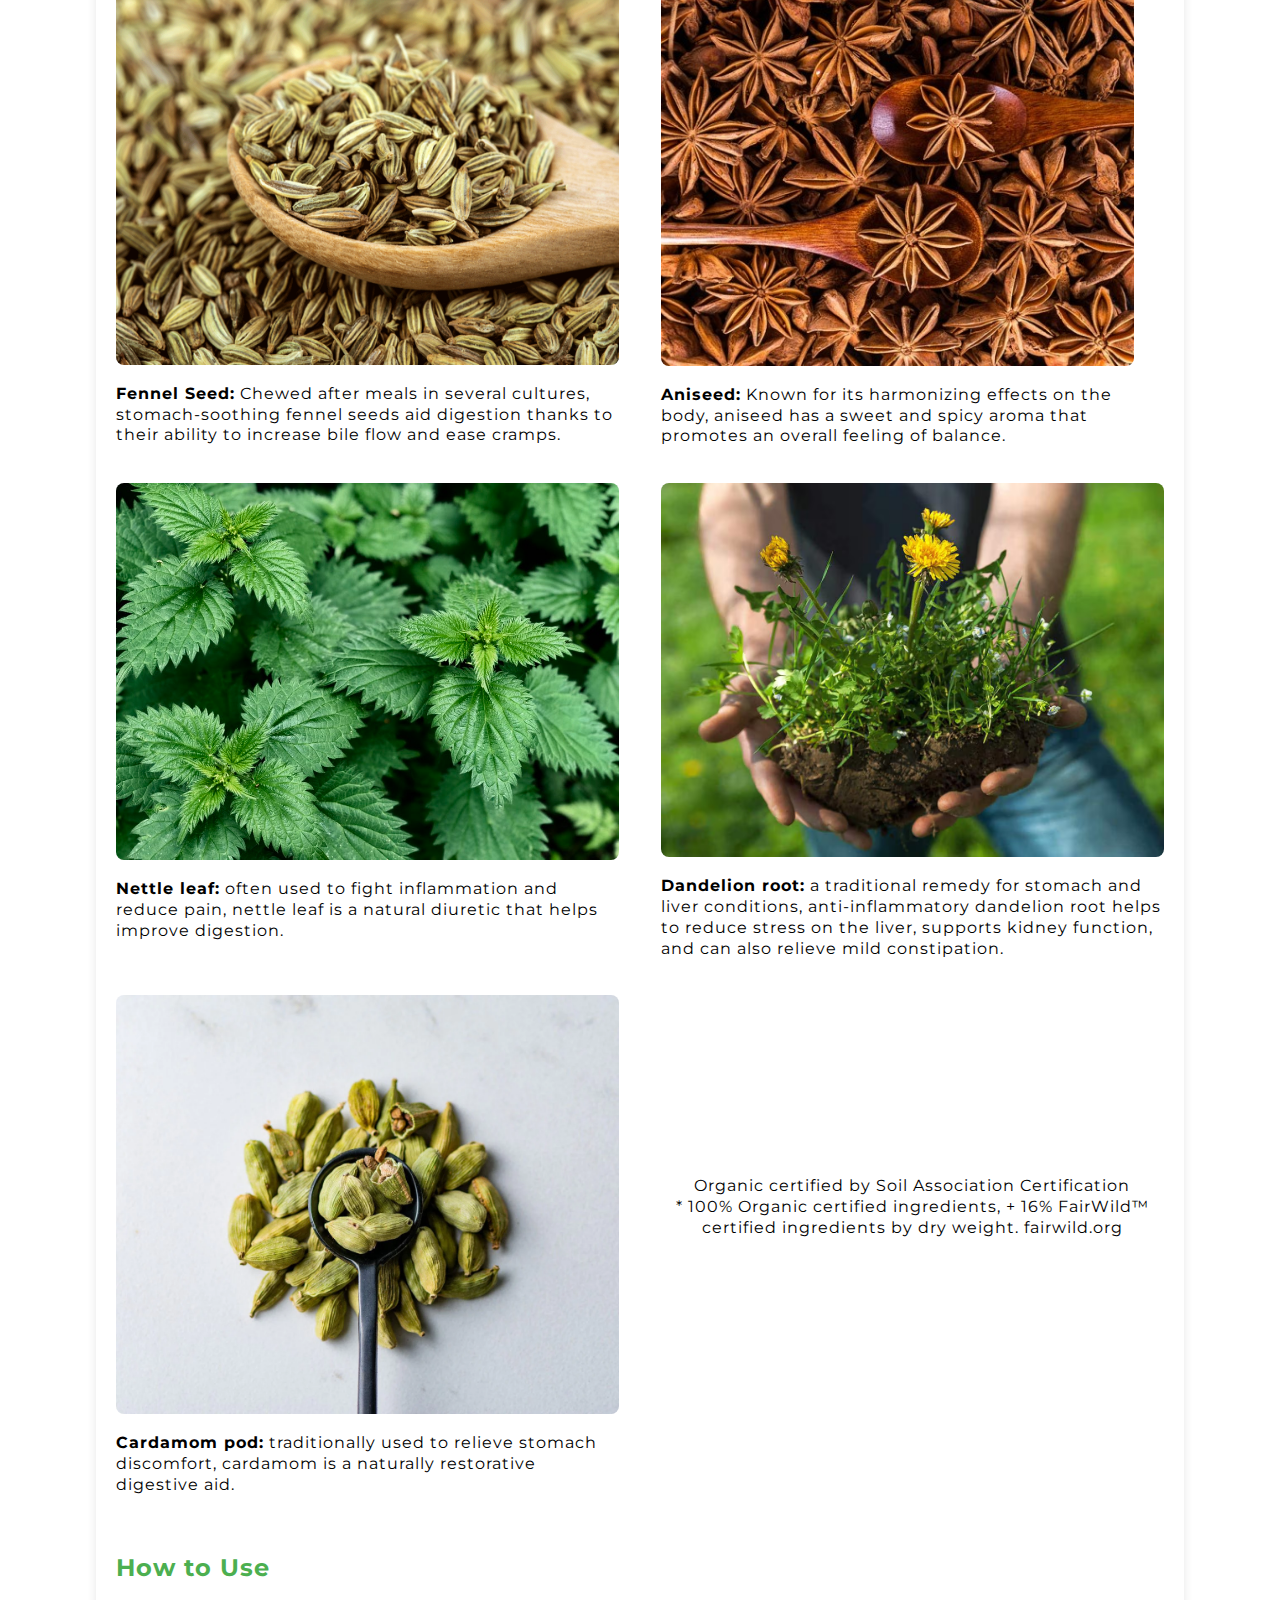
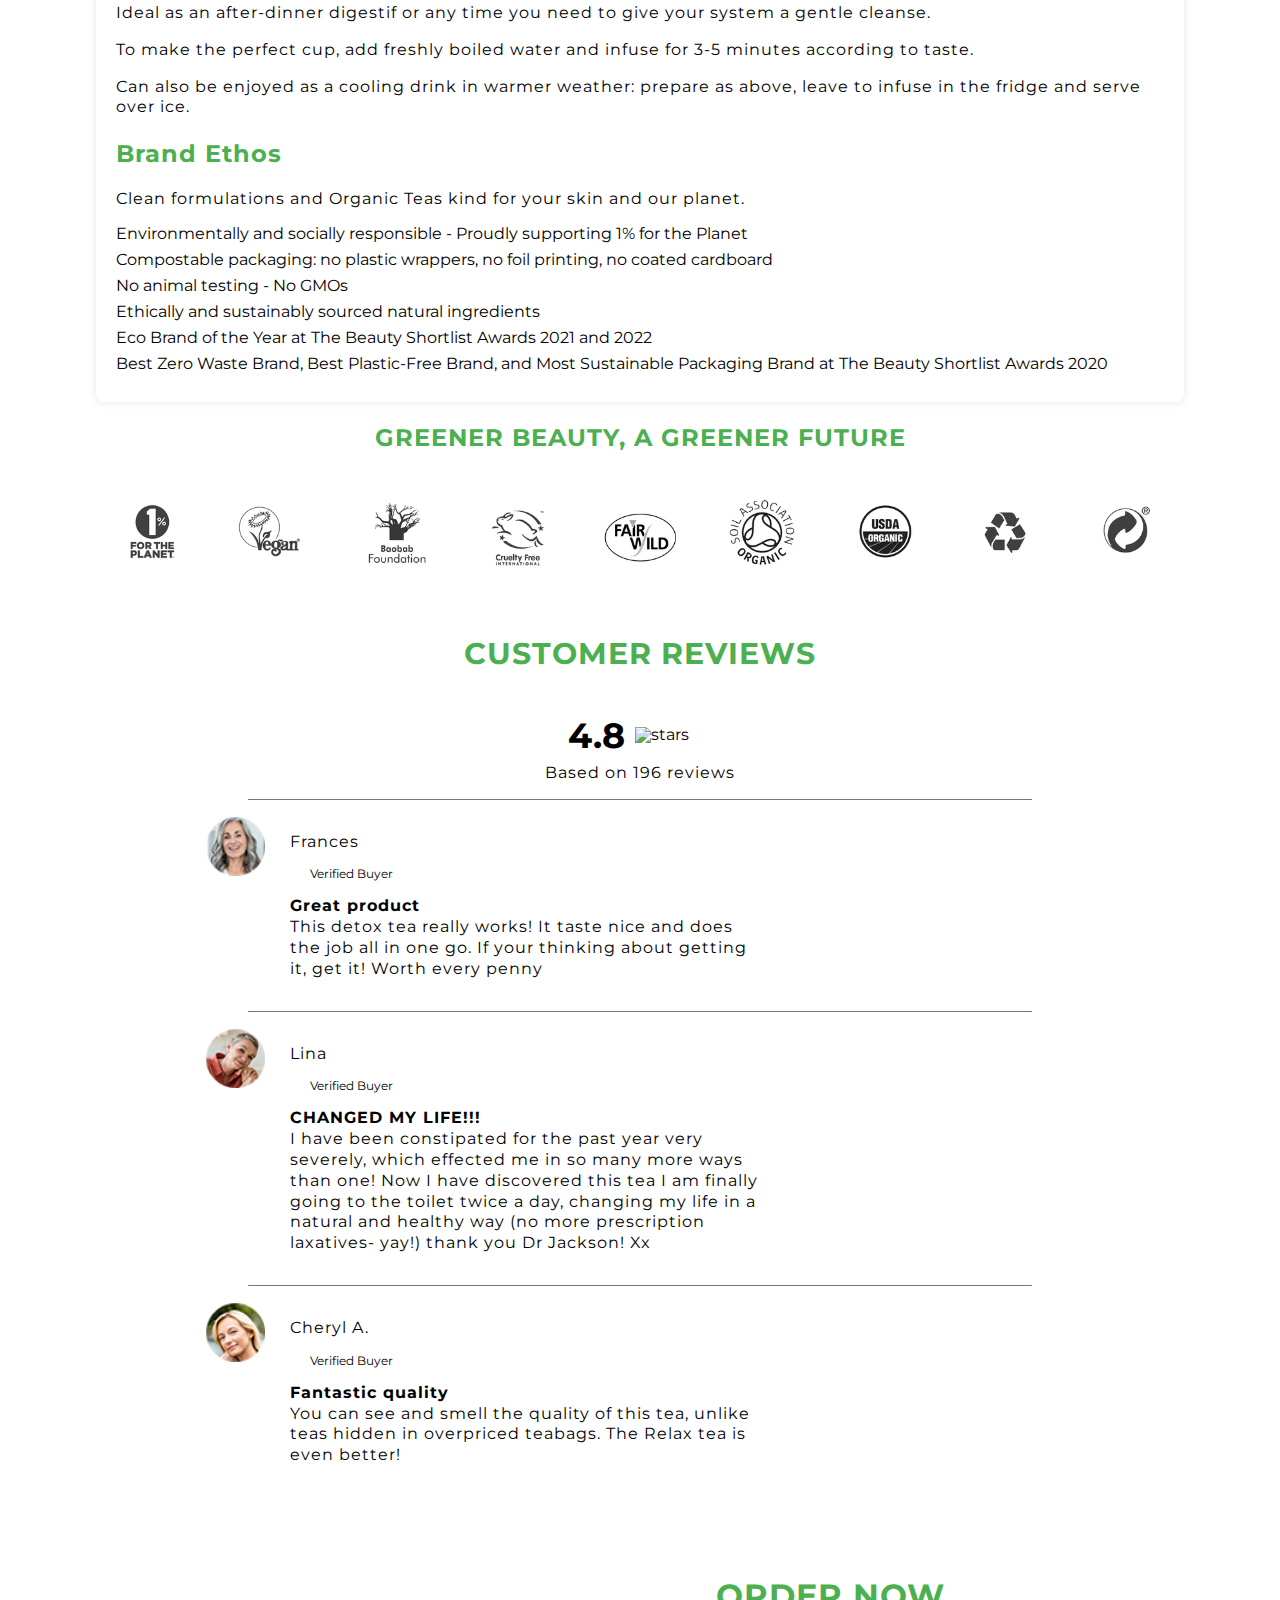
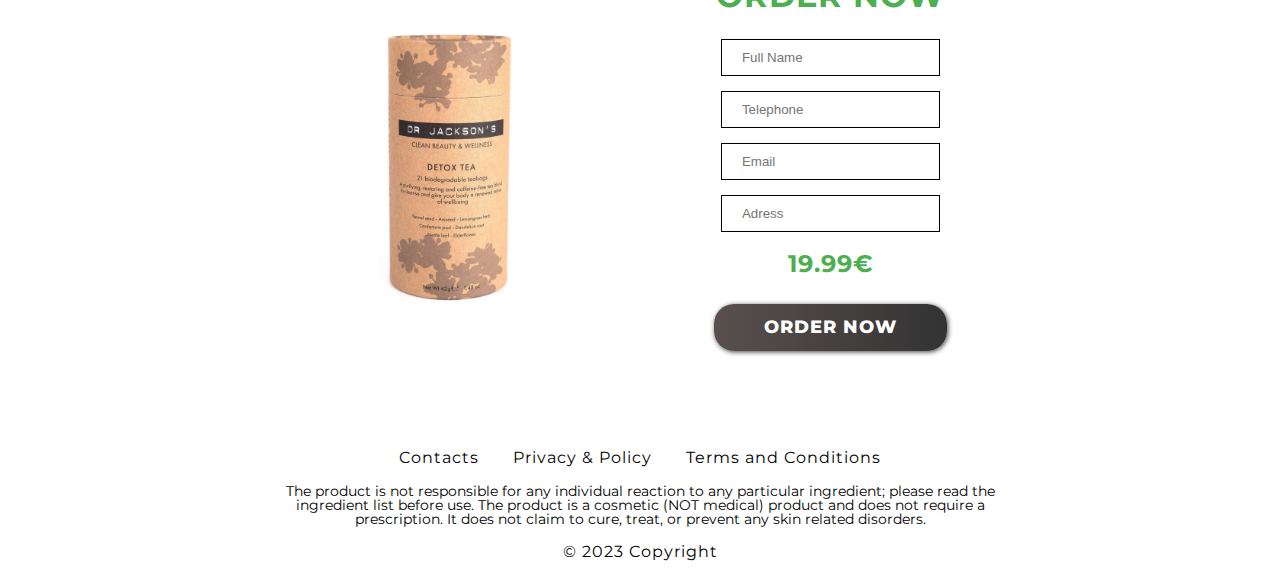
==== commit 17a294e4: "Update index.html" ====
--- a/index.html
+++ b/index.html
@@ -40,7 +40,7 @@
     <header>
         <div class="header-row">
             <div class="logo">
-                <img src="./css/logo.avif" alt="logo">
+                <img src="./images/logo.avif" alt="logo">
             </div>
             <ul>
                 <li><a href="index.html#product-features">About</a></li>
@@ -59,17 +59,17 @@
                 <!-- Full-width images with number text -->
                 <div class="mySlides">
                     <div class="numbertext">1 / 3</div>
-                    <img src="./css/Detox.webp" style="width:100%">
+                    <img src="./images/Detox.webp" style="width:100%">
                 </div>
 
                 <div class="mySlides">
                     <div class="numbertext">2 / 3</div>
-                    <img src="./css/Detox1.webp" style="width:100%">
+                    <img src="./images/Detox1.webp" style="width:100%">
                 </div>
 
                 <div class="mySlides">
                     <div class="numbertext">3 / 3</div>
-                    <img src="./css/Detox-Tea.webp" style="width:100%">
+                    <img src="./images/Detox-Tea.webp" style="width:100%">
                 </div>
 
                 <!-- Next and previous buttons -->
@@ -84,16 +84,16 @@
                 <!-- Thumbnail images -->
                 <div class="row">
                     <div class="column">
-                        <img class="demo cursor" src="./css/Detox.webp"
-                            style="width:100%" onclick="currentSlide(1)" alt="CLEANSING">
+                        <img class="demo cursor" src="./css/Detox.webp" style="width:100%" onclick="currentSlide(1)"
+                            alt="CLEANSING">
                     </div>
                     <div class="column">
-                        <img class="demo cursor" src="./css/Detox1.webp"
-                            style="width:100%" onclick="currentSlide(2)" alt="PURIFYING">
+                        <img class="demo cursor" src="./css/Detox1.webp" style="width:100%" onclick="currentSlide(2)"
+                            alt="PURIFYING">
                     </div>
                     <div class="column">
-                        <img class="demo cursor" src="./css/Detox-Tea.webp"
-                            style="width:100%" onclick="currentSlide(3)" alt="RESTORING">
+                        <img class="demo cursor" src="./css/Detox-Tea.webp" style="width:100%" onclick="currentSlide(3)"
+                            alt="RESTORING">
                     </div>
                 </div>
             </div>
@@ -164,26 +164,25 @@
                 <h2>Ingredients and Benefits</h2>
                 <div class="ingredients">
                     <div class="ingredient">
-                        <img src="./css/fennel.cms" alt="Fennel Seed">
+                        <img src="./images/fennel.cms" alt="Fennel Seed">
                         <p><b>Fennel Seed:</b> Chewed after meals in several cultures, stomach-soothing fennel seeds aid
                             digestion thanks to their ability to increase bile flow and ease cramps.</p>
                     </div>
                     <div class="ingredient">
-                        <img src="./css/aniseed.jpg" alt="Aniseed"
-                            class="aniseed">
+                        <img src="./images/aniseed.jpg" alt="Aniseed" class="aniseed">
                         <p><b>Aniseed:</b> Known for its harmonizing effects on the body, aniseed has a sweet and spicy
                             aroma
                             that promotes an overall feeling of balance.</p>
                     </div>
 
                     <div class="ingredient">
-                        <img src="./css/nettle.jpeg" alt="Nettle-leaf">
+                        <img src="./images/nettle.jpeg" alt="Nettle-leaf">
                         <p><b>Nettle leaf:</b> often used to fight inflammation and reduce pain, nettle leaf is a
                             natural
                             diuretic that helps improve digestion.</p>
                     </div>
                     <div class="ingredient">
-                        <img src="./css/dendelion.avif" alt="Dandelion">
+                        <img src="./images/dendelion.avif" alt="Dandelion">
                         <p><b>Dandelion root:</b> a traditional remedy for stomach and liver conditions,
                             anti-inflammatory
                             dandelion root helps to reduce stress on the liver, supports kidney function, and can also
@@ -191,7 +190,7 @@
                     </div>
 
                     <div class="ingredient">
-                        <img src="./css/cardamom.webp" alt="Cardamom">
+                        <img src="./images/cardamom.webp" alt="Cardamom">
                         <p><b>Cardamom pod:</b> traditionally used to relieve stomach discomfort, cardamom is a
                             naturally
                             restorative digestive aid.</p>
@@ -200,7 +199,8 @@
                     <div class="ingredient">
                         <p class="ingredient-text">Organic certified by Soil Association Certification
                             <br> * 100% Organic certified ingredients, + 16% FairWild™ certified ingredients by dry
-                            weight. fairwild.org</p>
+                            weight. fairwild.org
+                        </p>
                     </div>
                 </div>
             </div>
@@ -231,16 +231,15 @@
         <div class="future-container">
             <h2>GREENER BEAUTY, A GREENER FUTURE</h2>
             <div class="future-container-img">
-                <img src="./css/1_for_the_planet_180x.avif" alt="planet">
-                <img src="./css/vegan_180x.avif" alt="vegan">
-                <img src="./css/baobab-foundation-icon_180x.avif"
-                    alt="baobab">
-                <img src="./css/cruelty_free_180x.avif" alt="cruelty">
-                <img src="./css/fairewild-cion_180x.avif" alt="fairewild">
-                <img src="./css/soil_association_180x.avif" alt="association">
-                <img src="./css/usda_organic_180x.avif" alt="usda">
-                <img src="./css/recycle_180x.webp" alt="recycle">
-                <img src="./css/arrow_logo_180x.avif" alt="arrow">
+                <img src="./images/1_for_the_planet_180x.avif" alt="planet">
+                <img src="./images/vegan_180x.avif" alt="vegan">
+                <img src="./images/baobab-foundation-icon_180x.avif" alt="baobab">
+                <img src="./images/cruelty_free_180x.avif" alt="cruelty">
+                <img src="./images/fairewild-cion_180x.avif" alt="fairewild">
+                <img src="./images/soil_association_180x.avif" alt="association">
+                <img src="./images/usda_organic_180x.avif" alt="usda">
+                <img src="./images/recycle_180x.webp" alt="recycle">
+                <img src="./images/arrow_logo_180x.avif" alt="arrow">
             </div>
         </div>
 
@@ -257,7 +256,7 @@
             <div class="review">
                 <hr>
                 <div class="author">
-                    <img src="./css/cover_4.png" alt="">
+                    <img src="./images/cover_4.png" alt="">
                     <div class="customers_review_grid">
                         <div>
                             <p class="name">Frances</p>
@@ -282,7 +281,7 @@
             <div class="review">
                 <hr>
                 <div class="author">
-                    <img src="./css/cover_2.png" alt="">
+                    <img src="./images/cover_2.png" alt="">
                     <div class="customers_review_grid">
                         <div>
                             <p class="name">Lina</p>
@@ -307,7 +306,7 @@
             <div class="review">
                 <hr>
                 <div class="author">
-                    <img src="./css/cover_3.png" alt="">
+                    <img src="./images/cover_3.png" alt="">
                     <div class="customers_review_grid">
                         <div>
                             <p class="name">Cheryl A.</p>
@@ -334,7 +333,7 @@
         <div class="order" id="order">
             <div class="forma">
                 <div class="img-order">
-                    <img src="./css/Detox.webp" alt="orderimg" />
+                    <img src="./images/Detox.webp" alt="orderimg" />
                 </div>
                 <form action="./additional-links/thank-you.php">
                     <h1>ORDER NOW</h1>
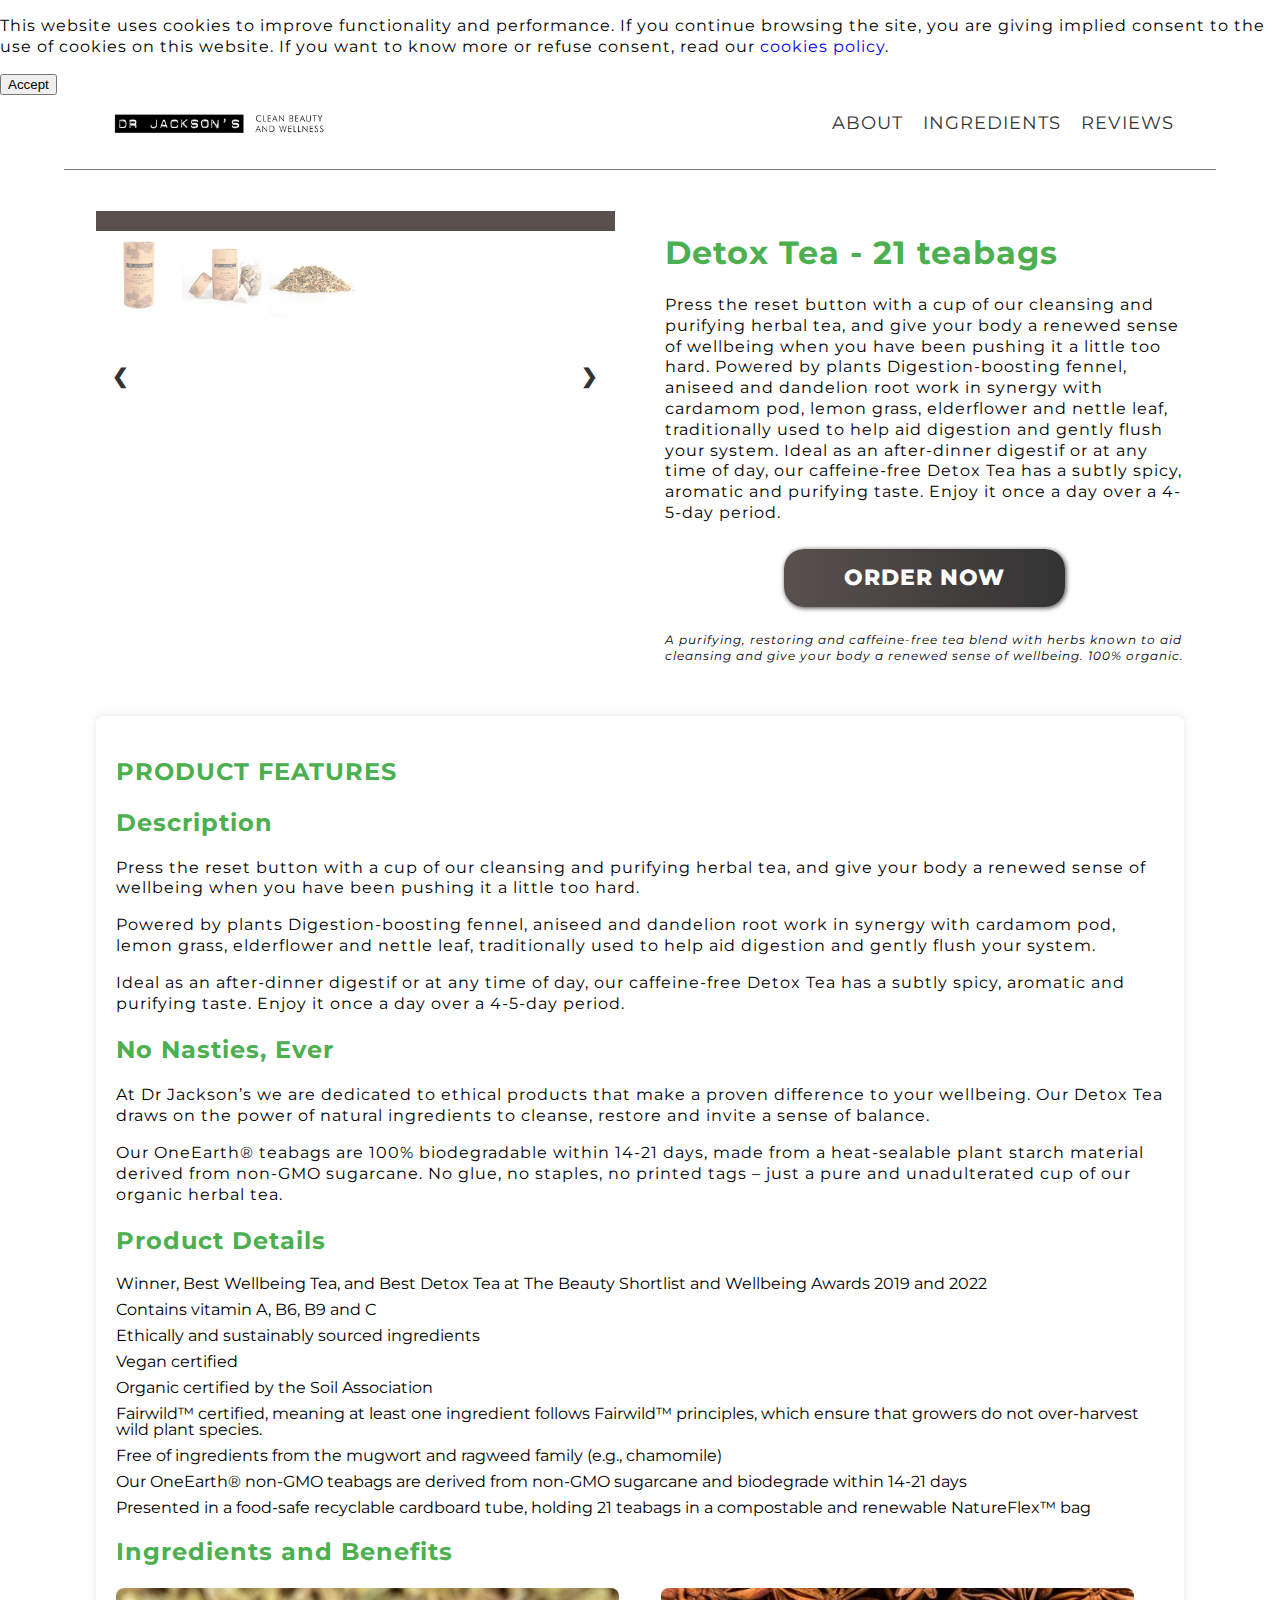
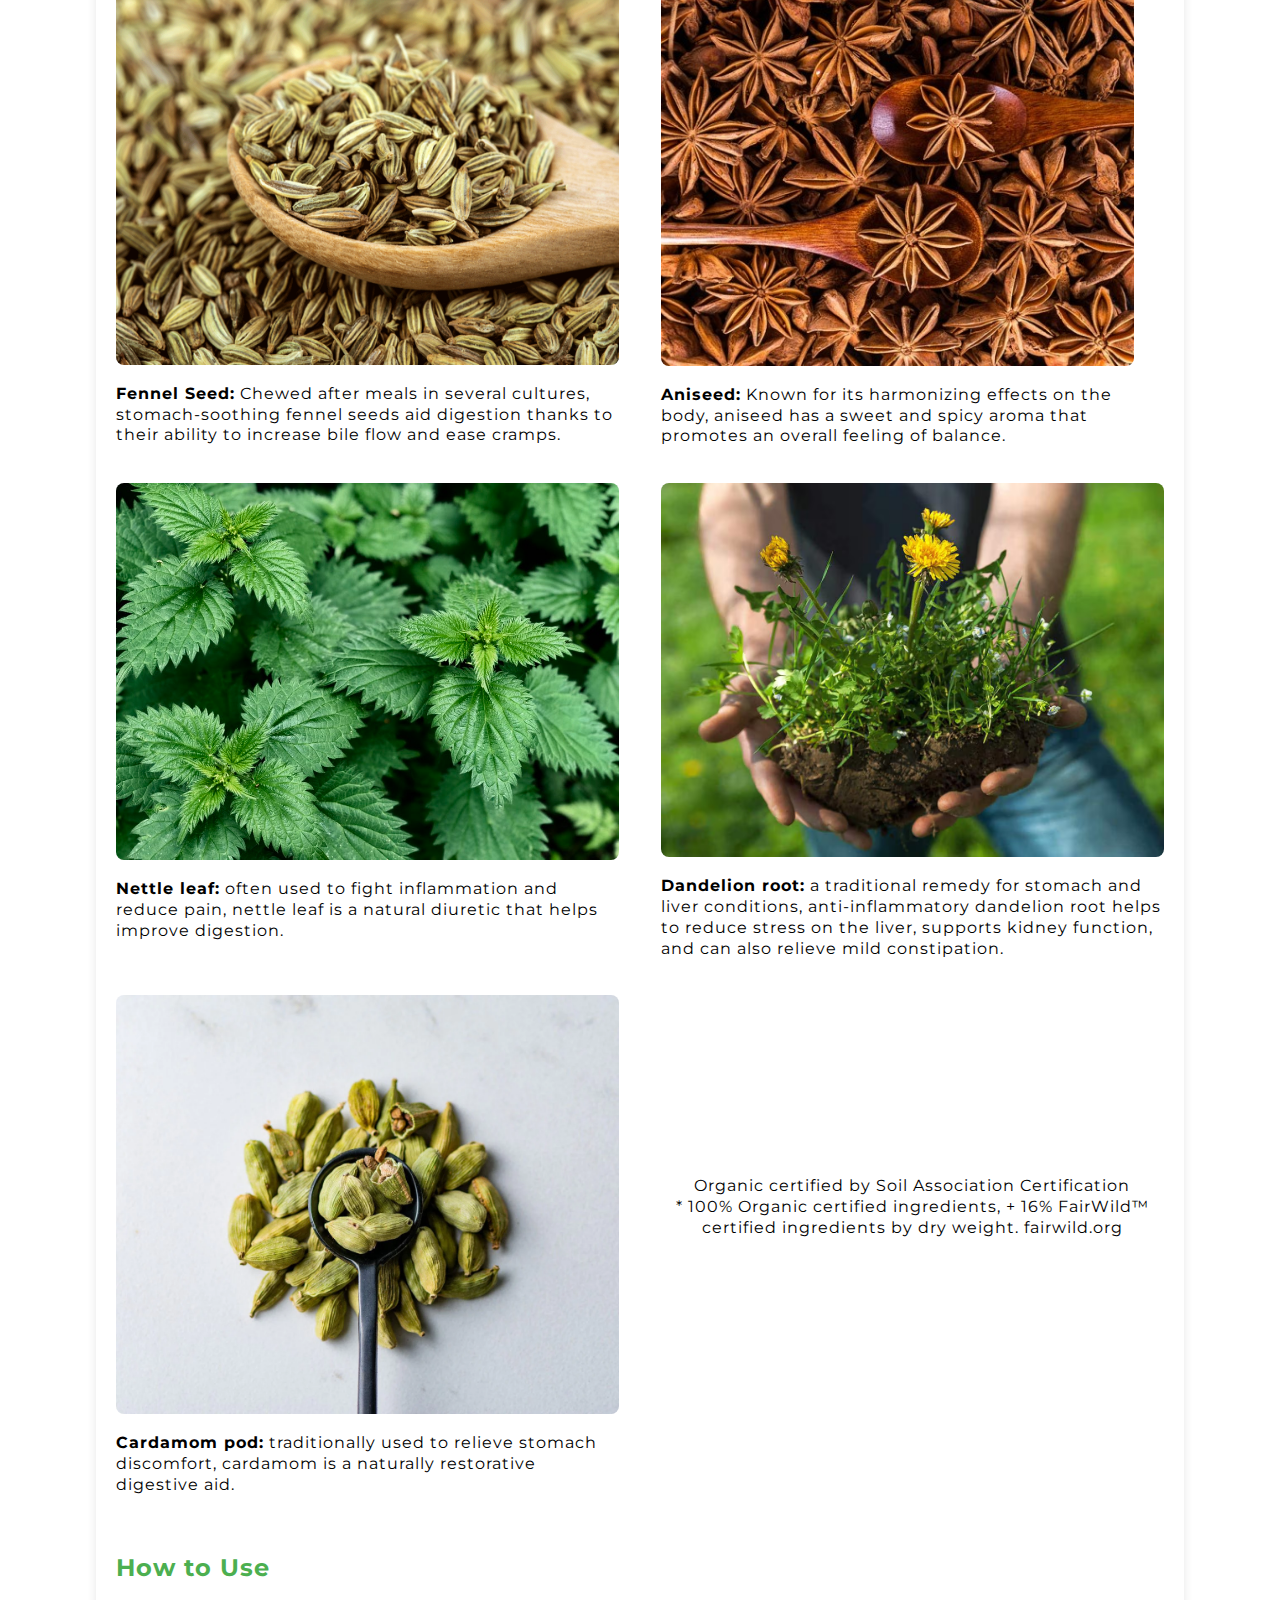
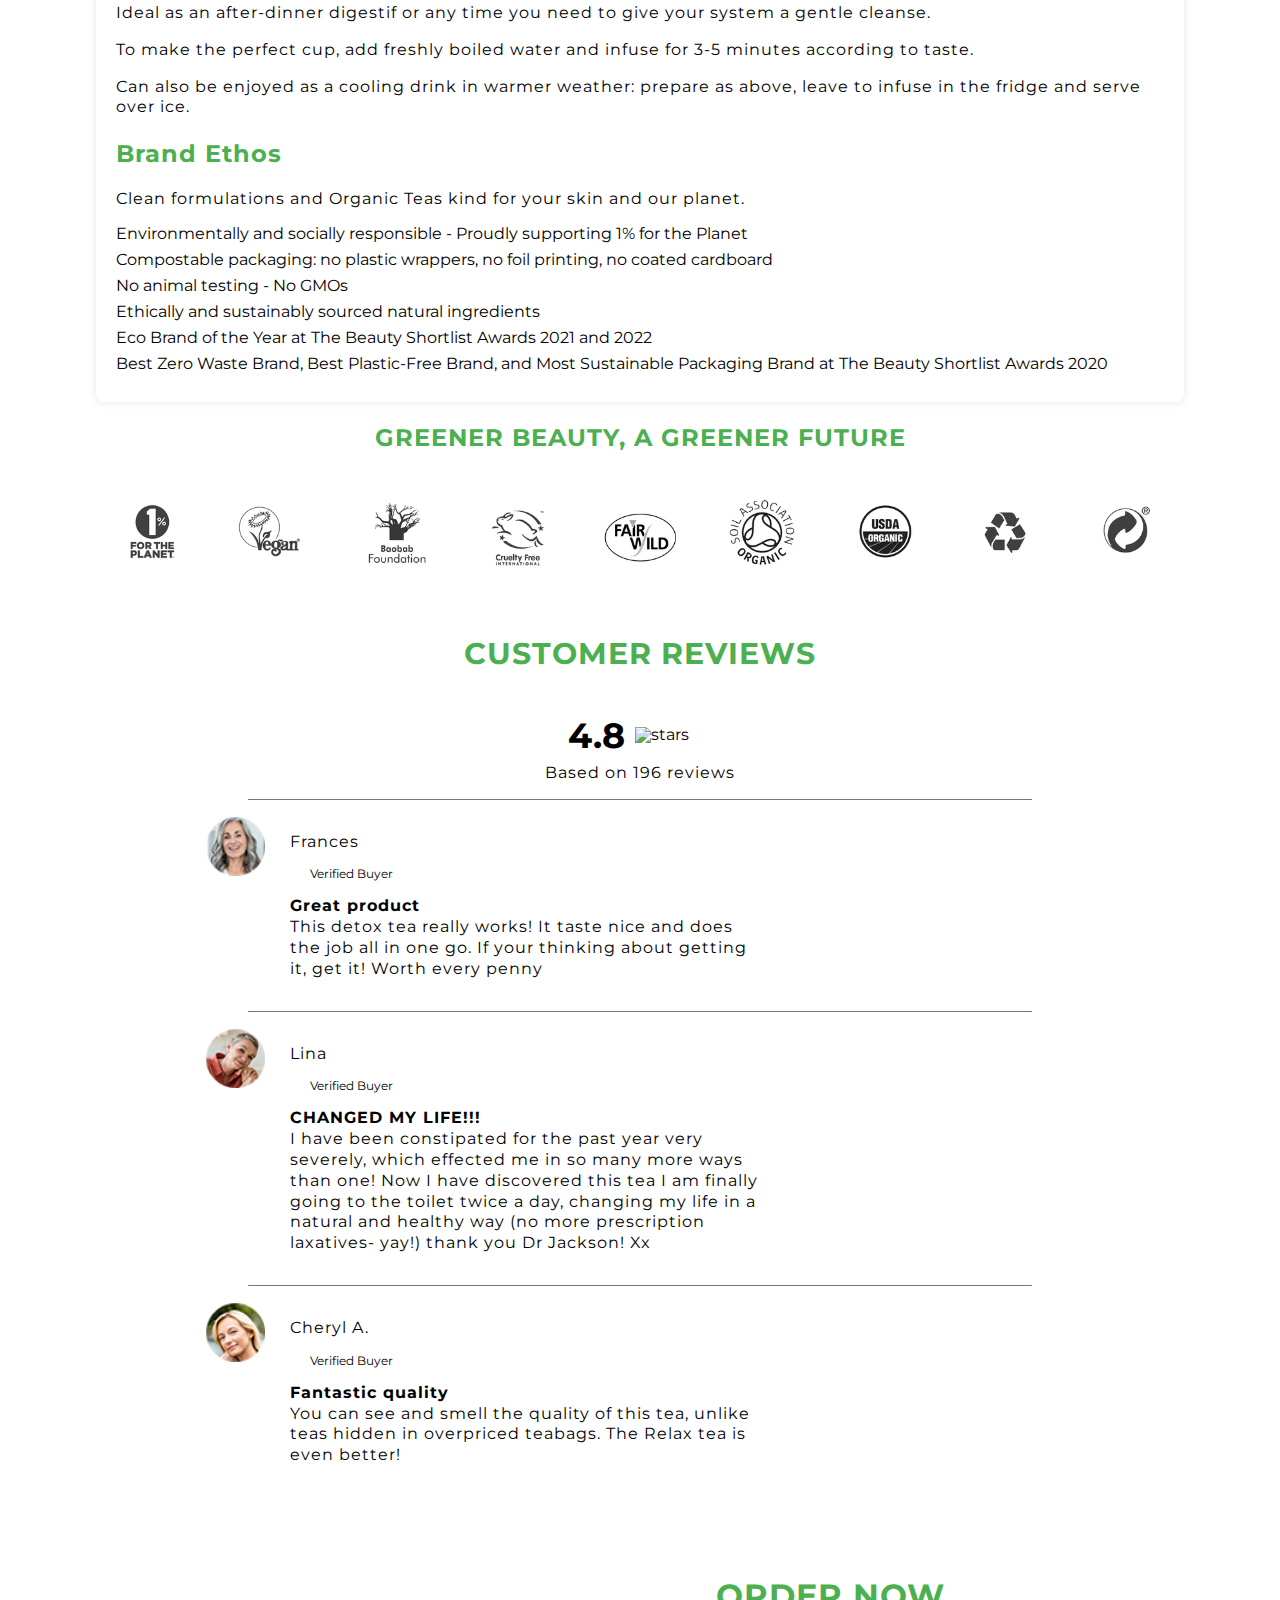
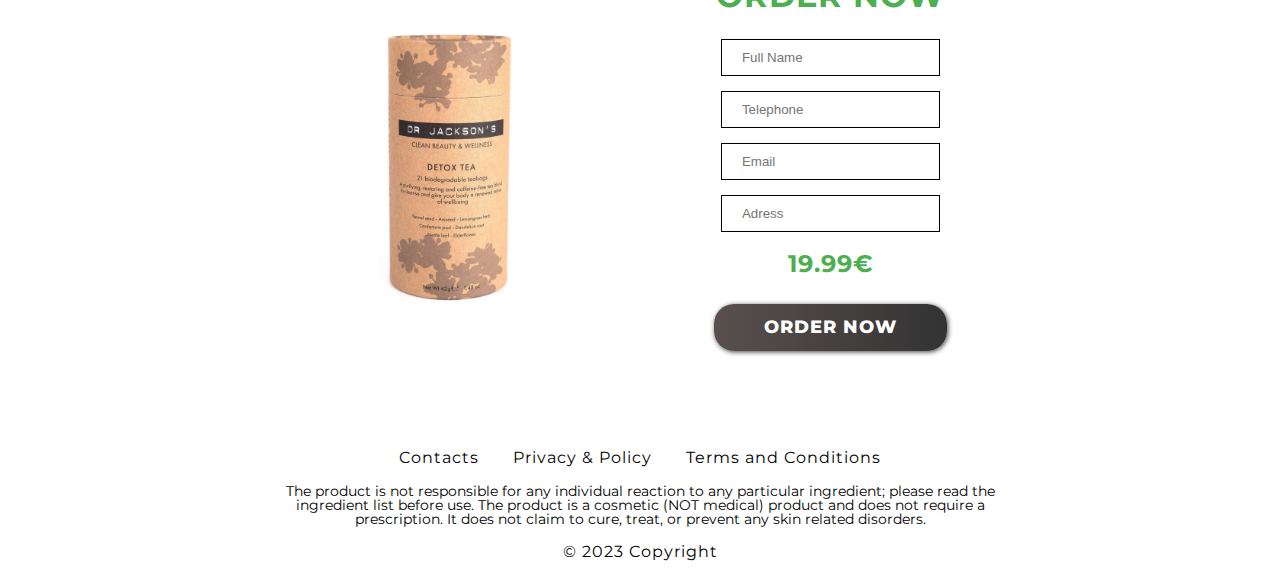
==== commit 871d15a7: "Update index.html" ====
--- a/index.html
+++ b/index.html
@@ -84,16 +84,16 @@
                 <!-- Thumbnail images -->
                 <div class="row">
                     <div class="column">
-                        <img class="demo cursor" src="./css/Detox.webp" style="width:100%" onclick="currentSlide(1)"
+                        <img class="demo cursor" src="./images/Detox.webp" style="width:100%" onclick="currentSlide(1)"
                             alt="CLEANSING">
                     </div>
                     <div class="column">
-                        <img class="demo cursor" src="./css/Detox1.webp" style="width:100%" onclick="currentSlide(2)"
+                        <img class="demo cursor" src="./images/Detox1.webp" style="width:100%" onclick="currentSlide(2)"
                             alt="PURIFYING">
                     </div>
                     <div class="column">
-                        <img class="demo cursor" src="./css/Detox-Tea.webp" style="width:100%" onclick="currentSlide(3)"
-                            alt="RESTORING">
+                        <img class="demo cursor" src="./images/Detox-Tea.webp" style="width:100%"
+                            onclick="currentSlide(3)" alt="RESTORING">
                     </div>
                 </div>
             </div>
@@ -381,8 +381,8 @@
         </footer>
     </section>
 
-    <script src="./css/cookies.js"></script>
-    <script src="./css/slideshow.js"></script>
+    <script src="./js/cookies.js"></script>
+    <script src="./js/slideshow.js"></script>
     <script src='/cdn/js/fa_events.js'></script>
     <script>
         fa_get_data('PageViewCover');
